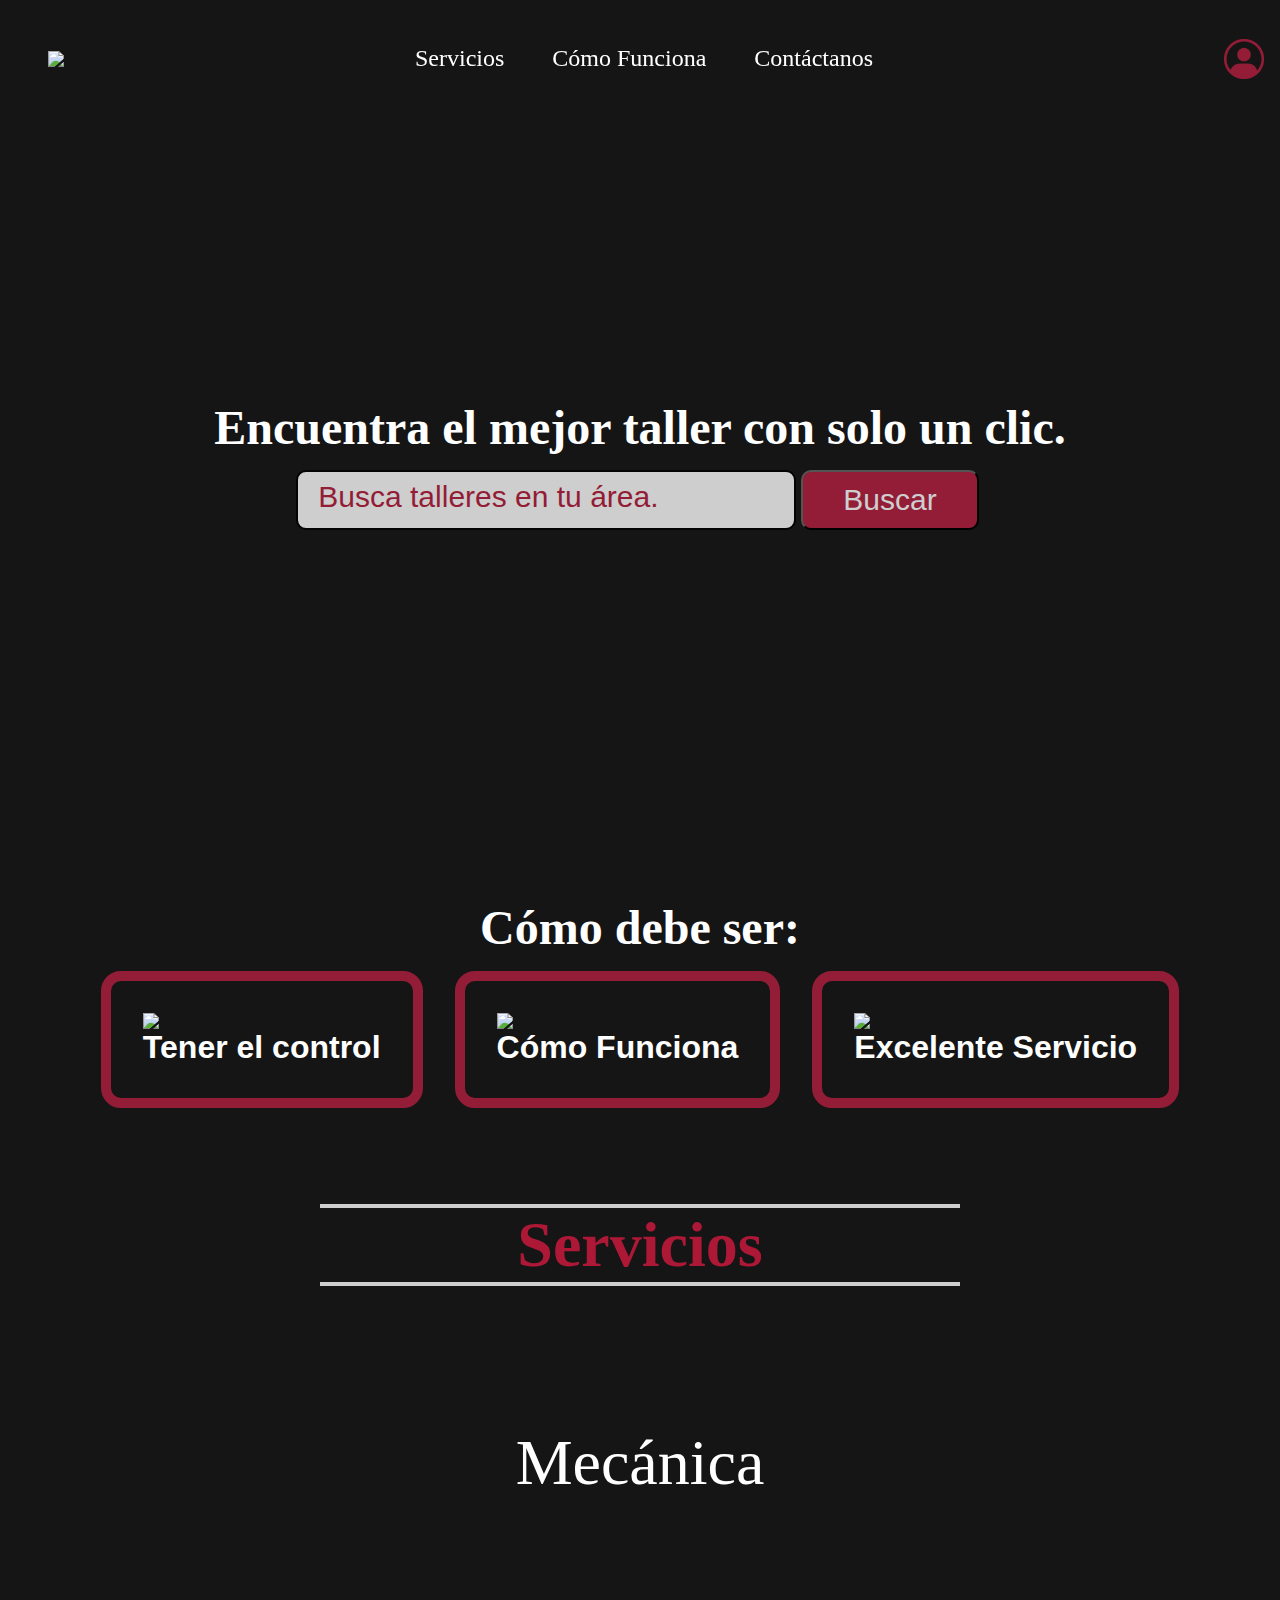
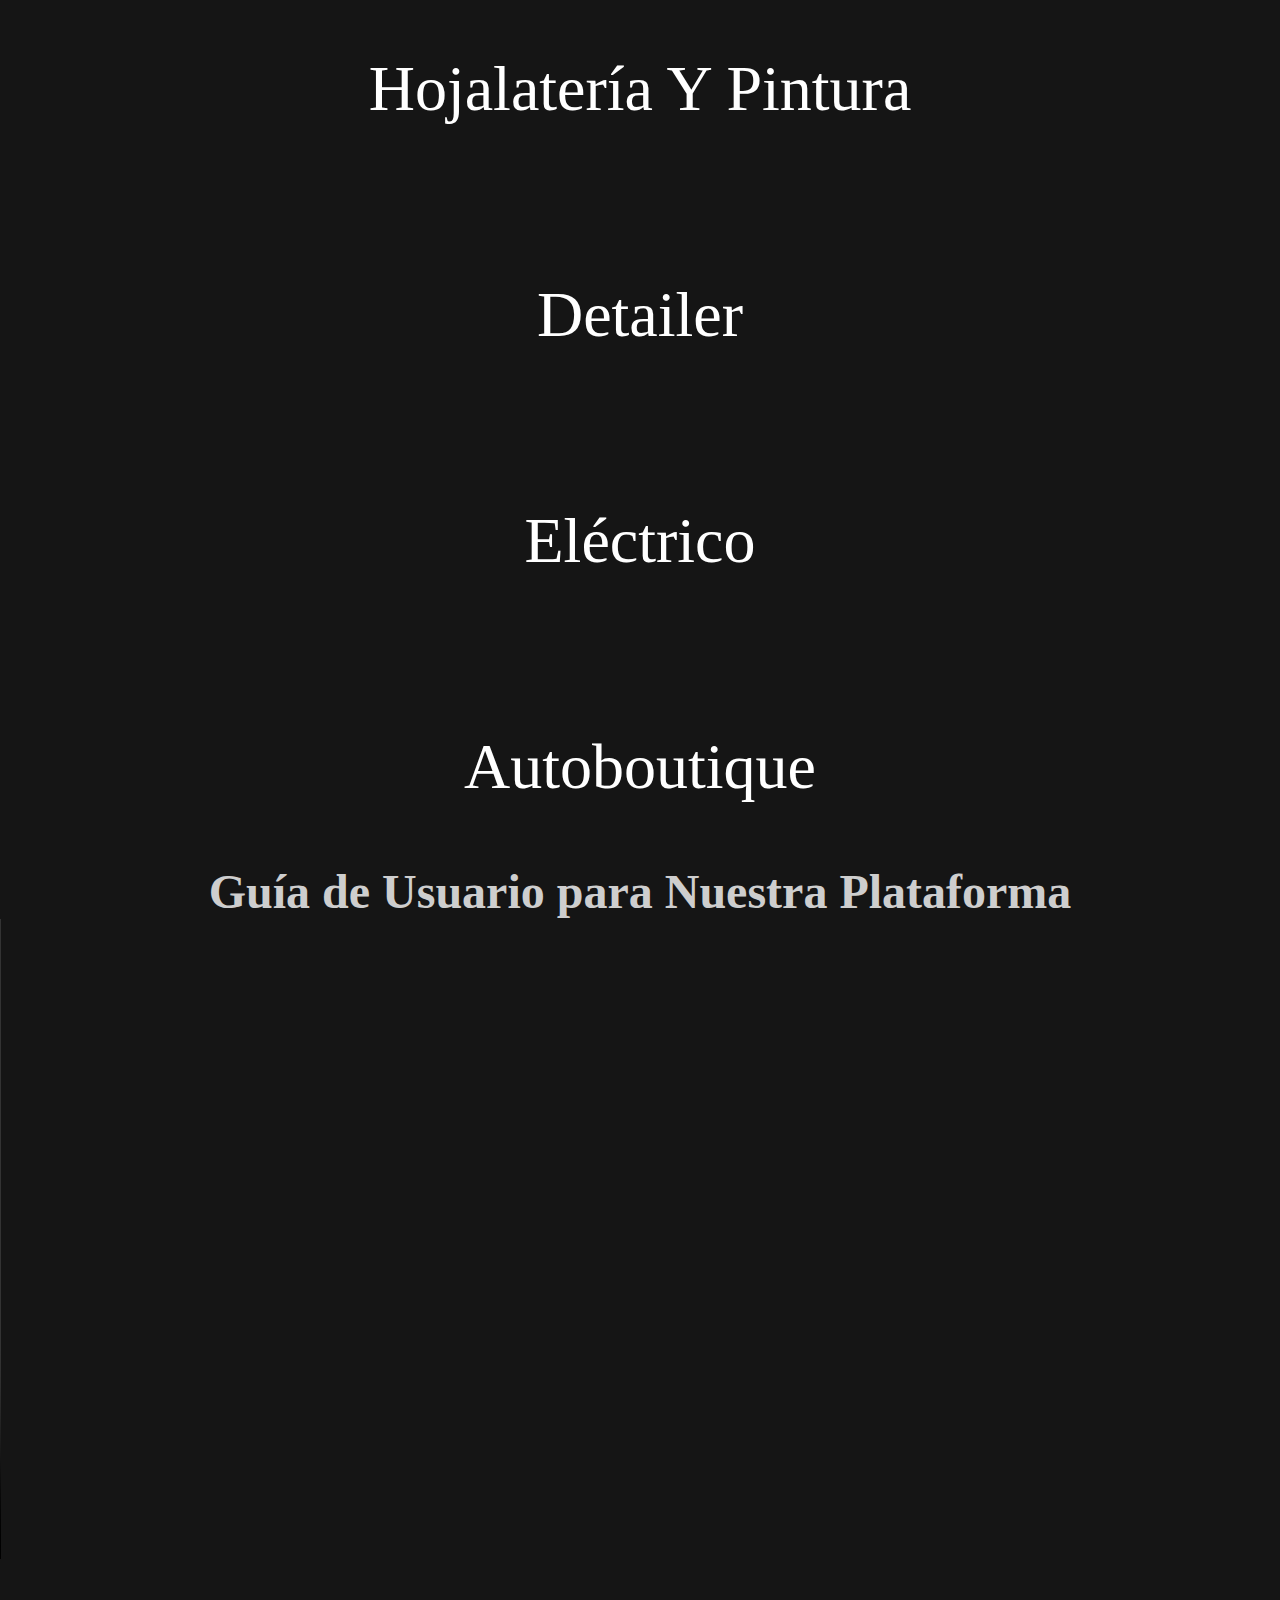
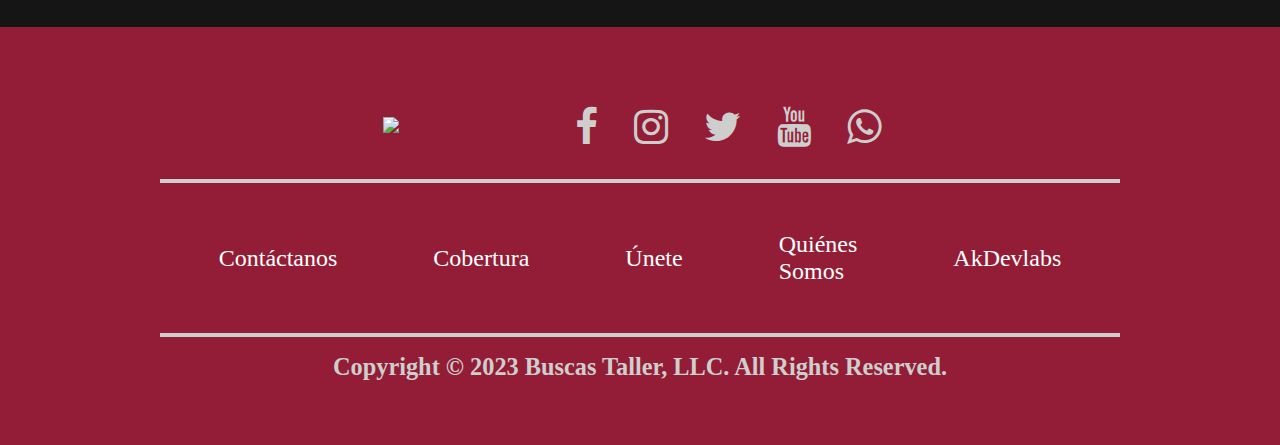
==== index.html @ 1d8f282c "Add files via upload" ====
<!DOCTYPE html>
<html lang="en">
<head>
  <meta charset="UTF-8">

  <link rel="preconnect" href="https://fonts.googleapis.com">
  <link rel="preconnect" href="https://fonts.gstatic.com" crossorigin>
  <link href="https://fonts.googleapis.com/css2?family=Assistant:wght@200;300;400;600;700;800&display=swap" rel="stylesheet">

  <script src="https://kit.fontawesome.com/4a32509195.js" crossorigin="anonymous"></script>
  
  <link rel="stylesheet" href="https://stackpath.bootstrapcdn.com/font-awesome/4.7.0/css/font-awesome.min.css">
  <link rel="stylesheet" href="https://cdnjs.cloudflare.com/ajax/libs/normalize/8.0.1/normalize.css">
  <meta charset="UTF-8">
  <script src="https://polyfill.io/v3/polyfill.min.js?features=default"></script>


  <meta name="viewport" content="width=device-width, initial-scale=1">
  <title>Buscastaller</title>
  <link rel="stylesheet" href="Buscastaller.css">
  <link rel="shortcut icon" href="Logos/Simple-Icon-Red.webp">
</head>
<body>
  <header>
    <section class="Hero-Block">

        <div class="Nav-Block" id="nav-Block">

            <div class="Nav-Block-Logo">
                <a href="#"><img  src="Logos/Full-Logo-White-Red-hollow.webp"></a>
            </div>

            <section class="nav-links" id="navLinks">
              <ul>
                <li><a href="#Ranking">Servicios</a></li>
                <li><a href="#offering">Cómo Funciona</a></li>
                <li><a href="index2.html">Contáctanos</a></li>
              </ul>      
            </section>

            <div class="Nav-Block-Login">
                <a href="index4.html" target="_blank"><img src="Images\icons\login.webp" width="80px" margin ="auto"></a>
            </div>
            
        
        </div>

        <div class="Search-Block">
            <h1>Encuentra el mejor taller con solo un clic. </h1>
            
            <div class="search-Block-content">

                <input class="in" id="searchInput" type="search" placeholder="Busca talleres en tu área. ">
                    
                <button class="searchBtn" id="searchButton">Buscar</button> 

                <div class="redBtnblock">
                    <button class="searchIconBtn" id="searchButton2"><img class="lupaImg" src="Images/icons/lupa.webp"></button>
                </div>
          
            </div>  
        </div>

    </section>
  </header>
  <main>
    <section class="offering" id="offering">    
        <H1>Cómo debe ser:</H1>

          <div class="Btn-offering" id="Btn-offering">
         
              <div class="swiper-slide" id="item_0">
                  <button id="bullseyeBlock"onclick="myFunction()">
                      
                    <div class="icons">
                      <img  src="images\icons\bullseye.webp" >
                    </div>

                      <h1>Tener el control </h1>
                    
                      </button>
                  </div>
                  
                  <div class="swiper-slide" id="item_1">
                      <button id="toolBlock"  onclick="myFunction2()">
                      <div class="icons">
                          <img src="images\icons\Tools.webp" >
                      </div>
                      
                      <h1>Cómo Funciona</h1>
                  </button>
                  </div>
                  
                  <div class="swiper-slide" id="item_2">
                     <button id="starBlock" onclick="myFunction3()">

                      <div class="icons">
                          <img src="images\icons\star.webp" >
                      </div>

                      <h1>Excelente Servicio</h1>

                  </button> 
                  </div>
              </div>

    </section>

    <div class="slideshow-container">
    
      <div class="mySlides fade" id="item_0">
          <button  class="block-offering" id="bullseyeBlock"onclick="myFunction()">
          <div class="icons" >
              <img class="b-Icon" src="images\icons\bullseye.webp" >
          </div>
          <h1 class="off-text">Tener el control </h1>
        
          </button>
      </div>
      
      <div class="mySlides fade" id="item_1">
          <button class="block-offering" id="toolBlock"  onclick="myFunction2()">
          <div class="icons">
              <img class="b-Icon" src="images\icons\Tools.webp" >
          </div>
          
          <h1 class="off-text">Como Funciona</h1>
          </button>
      </div>
      



      <div class="mySlides fade" id="item_2">
          <button class="block-offering" id="starBlock" onclick="myFunction3()">
           <div class="icons">
               <img class="s-Icon" src="images\icons\star.webp" >
           </div>
           <h1 class="off-text">Exelente  Servicio </h1>
          </button> 
     
      

     
      </div>
      
      <br>

    
      
      
      <div style="text-align:center">
          <span class="dot" onclick="currentSlide(1)"></span> 
          <span class="dot" onclick="currentSlide(2)"></span> 
          <span class="dot" onclick="currentSlide(3)"></span> 
        </div>

      
    </div>

    <section class="block" id="blockthree">

      <div class="about-block" id="about-block">

          <div class="about-block-header">
              <div class="line-2"></div>

                <h1>Tener El Control</h1> 
      
              <div class="line-2"></div>
          </div>

          <div class="blockTwo" id="block">

              <div class="Text-Block">
                 
                  <h2>Clasificación de Maestros Mecánicos</h2>
                  
                  <p>Nuestra función de Clasificación de Maestros Mecánicos te brinda un control completo sobre tus elecciones cuando se trata de encontrar a los mecánicos más hábiles en tu área. Con simplicidad y claridad como prioridad, esta característica te permite identificar y conectarte fácilmente.</p>

              </div>
              <img class="levelImg" id="levelImg" src="Images/Img/Landing Page/Fix.webp" width="600px">
               
          </div>

          
          <div class="blockTwo" id="blockT" >
              
              <img class="levelImg" id="levelImgtwo" src="Images/Img/Landing Page/Hack.webp" width="600px"></img>

              <div class="Text-Block">

                  <h2>Plataforma</h2>

                  <p>A través de una interfaz fácil de usar, puedes navegar y filtrar una lista de mecánicos de alta calificación, todos con el más alto rango de experiencia en su campo. El sistema de clasificación está diseñado para ser transparente y sencillo, garantizando que tengas una comprensión clara de las calificaciones y la experiencia de cada mecánico.</p>

              </div>

             
              
          </div>

          <div class="blockTwo">

            <div class="Text-Block">
                  <h2>Disponible en tu área</h2>
                  <p>Esta función centrada en el usuario te pone al mando, facilitando el acceso al mejor servicio disponible en tu área, lo que te brinda tranquilidad y confianza en tus decisiones de reparación y mantenimiento automotriz. Con clasificación de Maestros Mecánicos, el control está en tus manos, y la excelencia está a solo un clic de distancia.</p>

              </div>

              <img src="Images/Img/Landing Page/Travel.webp" width="600px" ></img>

          </div>

      </div>

      <div class="about-block" id="about-block-two">

      <div class="about-block-header">
          <div class="line-2"></div>

           <h1>Como Funciona</h1>
      
          <div class="line-2"></div>
      </div>

      <div class="blockTwo" id="blockOne">
          <div class="Text-Block">
             
              <h2>Excelencia Evaluada por Usuarios:</h2>
              <p>Descubre expertos en automóviles de confianza que han recibido las calificaciones y reseñas más altas de nuestra comunidad de usuarios. Di adiós a la incertidumbre y elige con confianza.</p>

          </div>
          <img class="levelImg" id="levelImg" src="Images/Img/Landing Page/phone.png" width="590px">
      </div>

      
      <div class="blockTwo" id="blockT">
          
          <img class="levelImg" id="levelImgtwo" src="Images/Img/Landing Page/point.jpg" width="600px">
          <div class="Text-Block">

              <h2>Todo en un Solo Lugar:</h2>
              <p>Accede a información detallada sobre estos profesionales en un solo lugar. Desde las certificaciones de los mecánicos hasta la experiencia en reparación de carrocerías, desde los servicios de detalle hasta las ofertas de boutiques y electricidad, encontrarás todo lo que necesitas para tomar decisiones informadas.</p>

          </div>

         
          
      </div>
      <div class="blockTwo" id="blockOne">

          <div class="Text-Block">
              <h2>Reservas Simplificadas:</h2>
              <p>Con solo unos clics, programa citas y servicios directamente a través de nuestra plataforma. Hemos simplificado el proceso de reserva para que puedas volver a la carretera más rápido.</p>

          </div>

          <img src="Images/Img/Landing Page/calander.webp" width="600px" >

      </div>


      <div class="blockTwo" id="blockT">
      
          <img class="levelImg" id="levelImgfour"  src="Images/Img/Landing Page/review.webp" width="600px" >
          <div class="Text-Block">

              <h2>Información a tu alcance:</h2>

              <p>Accede a información detallada sobre estos profesionales en un solo lugar. Desde las certificaciones de los mecánicos hasta la experiencia en reparación de carrocerías, desde los servicios de detalle hasta las ofertas de boutiques y la pericia en electricidad, encontrarás todo lo que necesitas para tomar decisiones informadas.</p>

          </div>

      
      </div>
      </div>
  
      <div class="about-block" id="about-block-three">

      <div class="about-block-header">
          <div class="line-2"></div>

          <div class="c-bannerIt">
              <h1 id="c-banner">El mejor servicio</h1>
          </div> 
  
          <div class="line-2"></div>
      </div>

      <div class="blockTwo" id="block">
          <div class="Text-Block">
             
              <h2>Evaluación Confiable</h2>
              <p>Hemos hecho el trabajo duro por ti. Cada profesional en nuestra red es rigurosamente evaluado, asegurando que recibas servicios de los mejores en el negocio. Las reseñas y calificaciones de nuestros usuarios garantizan la confiabilidad.</p>

          </div>
          <img class="levelImg" id="levelImg" src="images\icons\scale.webp" width="600px">
      </div>

      
      <div class="blockTwo" id="blockT">
          
          <img src="Images/Img/Landing Page/night stars.png" width="550px" >

          <div class="Text-Block">

              <h2>Reseñas de Usuarios</h2>
              <p>Buscastaller.com  presume de los profesionales mejor calificados con las reseñas más destacadas. Te traemos solo a los expertos que han ganado consistentemente la confianza y satisfacción de nuestra comunidad de usuarios.</p>

          </div>

         
          
      </div>
      <div class="blockTwo" >

          <div class="Text-Block">
              <h2>Conveniencia en un Solo Lugar</h2>
              <p>No más búsquedas interminables. Encuentra toda la información que necesitas sobre mecánicos, especialistas en reparación de carrocerías, servicios de detalle, boutiques de autos y electricistas en un solo lugar centralizado.</p>

          </div>

          <img src="Images/Img/Landing Page/meca.webp" width="600px" >
      </div>

      </div>

    </section>

    <section class="lower-Nave-bar">
        <div class="rankingBtn">
            <a href="#Ranking"><img class="icon-fixed-nave-bar1" src="Images/icons/ranking.webp">
            <h1>Clasificación</h1></a>
        </div>
        <div class="workBtn">
            <a href="#offering"><img class="icon-fixed-nave-bar" src="Images/icons/working.webp">
            <h1>Cómo funciona</h1></a>
        </div>
        <div class="workBtn">
            <a href="index5.html"><img class="icon-fixed-nave-bar" src="Images/icons/shop.webp">
            <h1>Unirse</h1></a>
        </div>
        <div class="workBtn">
            <a href="index4.html"><img class="icon-fixed-nave-bar" src="Images/icons/loginB.webp">
            <h1>Iniciar Sesión</h1></a>
        </div>
    </section>

    <section class="S-banner" id="S-banner">
                
        <div class="line-1"></div>

          <h1>Servicios</h1> 
        
        <div class="line-1"></div>

    </section>

    <section class="Ranking-Block" id="Ranking">

        <div id="Meca-block">
            <div class="Ranking-BTN">
                <div class="Rank-text">
                    <a href="index3.html">Mecánica</a>
                </div>
            </div>
        </div>

        <div id="Pintura-block">
            <div class="Ranking-BTN">
                <div class="Rank-text">
                    <a href="Index7.html">Hojalatería Y Pintura </a>
                </div>
            </div>
        </div>

        <div id="Detail-block">
            <div class="Ranking-BTN">
                <div class="Rank-text">
                    <a href="Index10.html">Detailer</a>
                </div>
            </div>
        </div>

        <div id="Electrico-block">
            <div class="Ranking-BTN">
                <div class="Rank-text">
                  <a href="Index8.html">Eléctrico </a>
                </div>
            </div>
        </div>

        <div id="Autoboutique-block">
            <div class="Ranking-BTN">
                <div class="Rank-text">
                    <a href="Index9.html">Autoboutique </a>
                </div>
        </div>
        </div>
    </section>

    <section class="videoAniamation">
   
          <h1>Guía de Usuario para Nuestra Plataforma </h1>
     
        <div>
          <video width="1720" height="640" controls>
            <source src="movie.mp4" type="video/mp4">
            <source src="movie.ogg" type="video/ogg">
          Your browser does not support the video tag.
          </video>
        </div>  
    </section>
    


  </main>
  <footer>
    <div class="footerTop">
        <div class="footer-logo">
             <a> <img href="https://buscastaller.netlify.app" class="blackLogo" src="Logos\Full-Logo Black White.webp"></a>
             <a> <img href="https://buscastaller.netlify.app" class="blackicon" src="images/logos/Icon-black.webp"></a>
        </div>

        <div class="mediaIcons">
           
                <a href="https://www.facebook.com/profile.php?id=100086056975804" target="_blank" ><i  class="fa fa-facebook" id="icons"></i></a>

                <a href="#" target="_blank" ><i class="fa fa-instagram" id="icons"></i></a>
                
                <a href="https://twitter.com/buscastaller" target="_blank"><i class="fa fa-twitter" id="icons"></i></a>

                
                
                <a href="https://www.youtube.com/@buscastaller8872" target="_blank" > <i class="fa fa-youtube" id="icons"></i></a>
               
                <a href="#" target="_blank" ><i  class="fa fa-whatsapp" id="icons"></i></a>
                
        </div>
        
    </div>
    <div class="line-1" id="line-3"></div>
  
     <section class="footer-nav-links" id="footer-nav-links">
         
            <ul>
                <li><a href="index2.html">Contáctanos</a></li>
                <li><a href="#hero">Cobertura </a></li>
                <li><a href="index13.html">Únete</a></li>
                <li><a href="index11.html">Quiénes Somos</a></li>
                <li><a href="">AkDevlabs</a></li>
            </ul>  
            
            
     </section>
   
    <div class="line-1" id="line-3"></div>
   
    <div class="footer-bottom">
        <div><h3>Copyright © 2023 Buscas Taller, LLC. All Rights Reserved.</h3></div>
    </div>

    

    
  </footer>
</body>
<script>
    function myFunction() {
      var x = document.getElementById("about-block");
      if (x.style.display === "none") {
       x.style.display = "block";
      } else {
      x.style.display = "none";
      }
      }
    function myFunction2() {
      var x = document.getElementById("about-block-two");
      if (x.style.display === "none") {
       x.style.display = "block";
      } else {
      x.style.display = "none";
      }
      } 
    function myFunction3() {
      var x = document.getElementById("about-block-three");
      if (x.style.display === "none") {
       x.style.display = "block";
      } else {
      x.style.display = "none";
      }
      }  


      
    </script>
  <script  src="Buscastaller.js" type="module"></script>
</html>
---- Buscastaller.css ----
*{
  margin:0;
  padding:0;
}
body{
  background-color: #151515;
}
/*----------- Hero-Block  --------------*/
.Hero-Block{
  background-image:url("Images/Img/Landing Page/carBackground.webp");
  background-position: center;
  background-repeat: no-repeat;
  background-size: cover;
  height: 100vh;
}
/*----------- nav-Block  --------------*/
.Nav-Block{
  position: fixed;
  width: 95%;
  height: 5vh;
  padding: 3rem;
  margin-top:-.6rem ;
  display: flex;
  align-items: center;

  justify-content: space-between;
}
.Nav-Block-Logo a img{
 width: 20rem;
}
.Nav-Block-Login a img{
  width: 2.5rem;
}
.nav-links ul{
  display: flex;
  flex-direction: row;
  gap: 3rem;

}
.nav-links ul li{
  list-style: none;
}
.nav-links ul li a{
  display: flex;
  font-size: 1.5rem;
  justify-content: space-evenly;
  color: rgb(255, 255, 255);
  text-decoration:none ;
}
.nav-links ul li::after{
  content:'';
  width:0%;
  height:5px;
  background:#931d36;
  display: block;
  margin: auto;
  transition: 0.5s;
}
.nav-links ul li:hover::after{
  width:100%;
}
.scrolled {
  background-color: #333;
  color: #fff;
}
/*----------- Search-Block  --------------*/
.Search-Block{
  display: flex;
  flex-direction: column;
  align-items: center;
  justify-content: center;
  padding:auto ;
}
.Search-Block h1{
  font-size: 3rem;
  color: #ffffff;
  text-align: center;
  margin-top: 25rem;
  text-shadow: 2px 2px #151515;
}
.search-Block-content{
  display: flex;
  align-items: center;
}
input {
  width: 500px;
  height:60px ;
  margin: 0px;
  border-radius: 10px;
  font-size:20px;
}
.redBtnblock{
  display: none;
}
.searchBtn{
  height: 60px;
  font-size:30px;
  padding:10px 40px ;
  border-radius: 10px;
  background:#931D36;
  color: #cecece;
  cursor: pointer;
  margin: 15px 5px;
}
.in{
  background: #cecece;
  border: #040203 2px solid;
}
.in::placeholder {
  color: #931d36;
  font-size: 1.2em;
  padding: 20px;
  font-size: 30px;
}
.in:focus  {
  color:  #000000;
  font-size: 30px;
  padding: 10px;
}
.lower-Nave-bar{
  display: none;
}
.searchBtn{
  font-size:30px;
  padding:10px 40px ;
  border-radius: 10px;
  background:#931D36;
  color: #cecece;
  cursor: pointer;

}
/* ---------- Offering ------------*/
.offering h1{
  color:#fff;
  font-size: 3rem;
  font-weight: 600;
  text-align: center;
}
/* ------- Btn-Offering --------*/
.Btn-offering{
  display: flex;
  justify-content: center;
  align-items: center;
}
.swiper-slide button{
  margin: 1rem;
  padding: 2rem;
  cursor: pointer;
  border-radius: 20px;
  background-color:transparent;
  border: #931d36 10px solid;
}
.swiper-slide img{
  max-width: 100%; 
  max-height: 120px; 
  display: block; 
  margin: auto; 
}
.swiper-slide h1{
  font-size: 2rem; 
}
.slideshow-container{
  display: none;
}
/* ------- Btn-Offering-hidden --------*/
.block{
  display: flex;
  color: #cecece;
  align-items: center;
  justify-content: center;
  flex-direction: column;
}
.about-block-header{
  margin: 5rem 20rem;
}
.about-block-header h1{
  color: #fff;
  font-size: 2rem;
  text-align: center;
  color: #931D36;
}
.line-2{
  width: 100%;
  height: 4px;
  background-color: #cecece;
}
/* ------- Btn-Offering-hidden-TEC-One --------*/
.about-block{
  display: none;
}
.blockTwo{
  display:flex;
  align-items: center;
  justify-content: center;
}
.blockTwo img{
 margin: 2rem;
}
.Text-Block{
  width: 40%;
}
.Text-Block h2{
  margin: 2rem;
  font-size: 2rem;
  text-align: center;
}
.Text-Block p{
  font-size: 1.7rem;
  text-align: justify;
}
/* ------- Ranking --------*/
.Ranking-Block{
  gap: 2rem;
  display: flex;
  flex-direction: column;
}
.S-banner{
  margin: 5rem 20rem;
}
.S-banner h1{
  font-size:4rem;
  display: flex;
  justify-content: center;
  align-items: center;
  color:#AC1836 ;
}
.line-1{
  width: 100%;
  height: 4px;
  background-color: #cecece;
}
a:link {
  color: white;
  text-decoration: none;
}
a:visited {
  color: white;
}
a:hover {
  color: #931d36;
}
a:active {
  color: white;
} 
.Rank-text{
  margin:10px ;
  padding: 50px 0px;
  font-size:4rem;
  cursor: pointer;
}
/* ------- Mecanico --------*/
#Meca-block {
  text-align: center;
  background-image:url("Images/Img/Landing Page/mecanica.webp");
  background-size: cover;
  background-attachment: fixed;  
}
/* ------- Pintura --------*/
#Pintura-block {
  text-align: center;
  background-image:url("Images/Img/Landing Page/paint.webp");
  background-position: center;
  background-size: cover;
  background-attachment: fixed;  
}
/* ------- Detailer --------*/
#Detail-block {
  text-align: center;
  background-image:url("Images/Img/Landing Page/carwash4.webp");
  background-position: center;
  background-size: cover;
  background-attachment: fixed;  
}
/* ------- Electrico --------*/
#Electrico-block {
  text-align: center;
  background-image:url("Images/Img/Landing Page/ely.webp");
  background-position: center;
  background-size: cover;
  background-attachment: fixed;  
}
/* ------- Autoboutique --------*/
#Autoboutique-block {
  text-align: center;
  background-image:url("Images/Img/Landing Page/rim.webp");
  background-position: center;
  background-size: cover;
  background-attachment: fixed;  
}
/* ------- Detailer --------*/
#Detailer-block {
  text-align: center;
  background-image:url("images/pics/carwash4.webp");
  background-position: center;
  background-size: cover;
  background-attachment: fixed;  
}
/* ------- videoAniamation --------*/
.videoAniamation{
  display: flex;
  align-items: center;
  justify-content: center;
  flex-direction: column;
}
.videoAniamation h1{
  color: #cecece;
  font-size: 3rem;
  text-align: center;

}
/* ------- Footer --------*/
footer{
  display: flex;
  align-items: center;
  flex-direction: column;
  padding: 3rem 10rem;
  margin-top: 4rem;
  justify-content: center;
  background-color: #931D36;
}
.blackicon{
  display: none;
}
.footerTop{
  gap: 10rem;
  display: flex;
  align-items: center;
  justify-content: space-between;
  margin: 2rem;
}
.mediaIcons i{
  margin: 0 1rem;
  color: #cecece;
  font-size: 2.5rem;
}
.footer-nav-links ul{
  display: flex;
  align-items: center;
  justify-content: center;
  font-size: 1.5rem;
  margin: 3rem;
  list-style: none;
}
.footer-nav-links ul li{
  margin: 0 3rem;
  display: flex;
}
.footer-nav-links a:link {
  color: white;
  text-decoration: none;
}
.footer-nav-links a:hover {
  color: #151515;
}
.footer-bottom{
  display: flex;
  justify-content:center;
  padding:1rem 0 ;
  color: #cecece;
  font-size: 1.3rem;
}
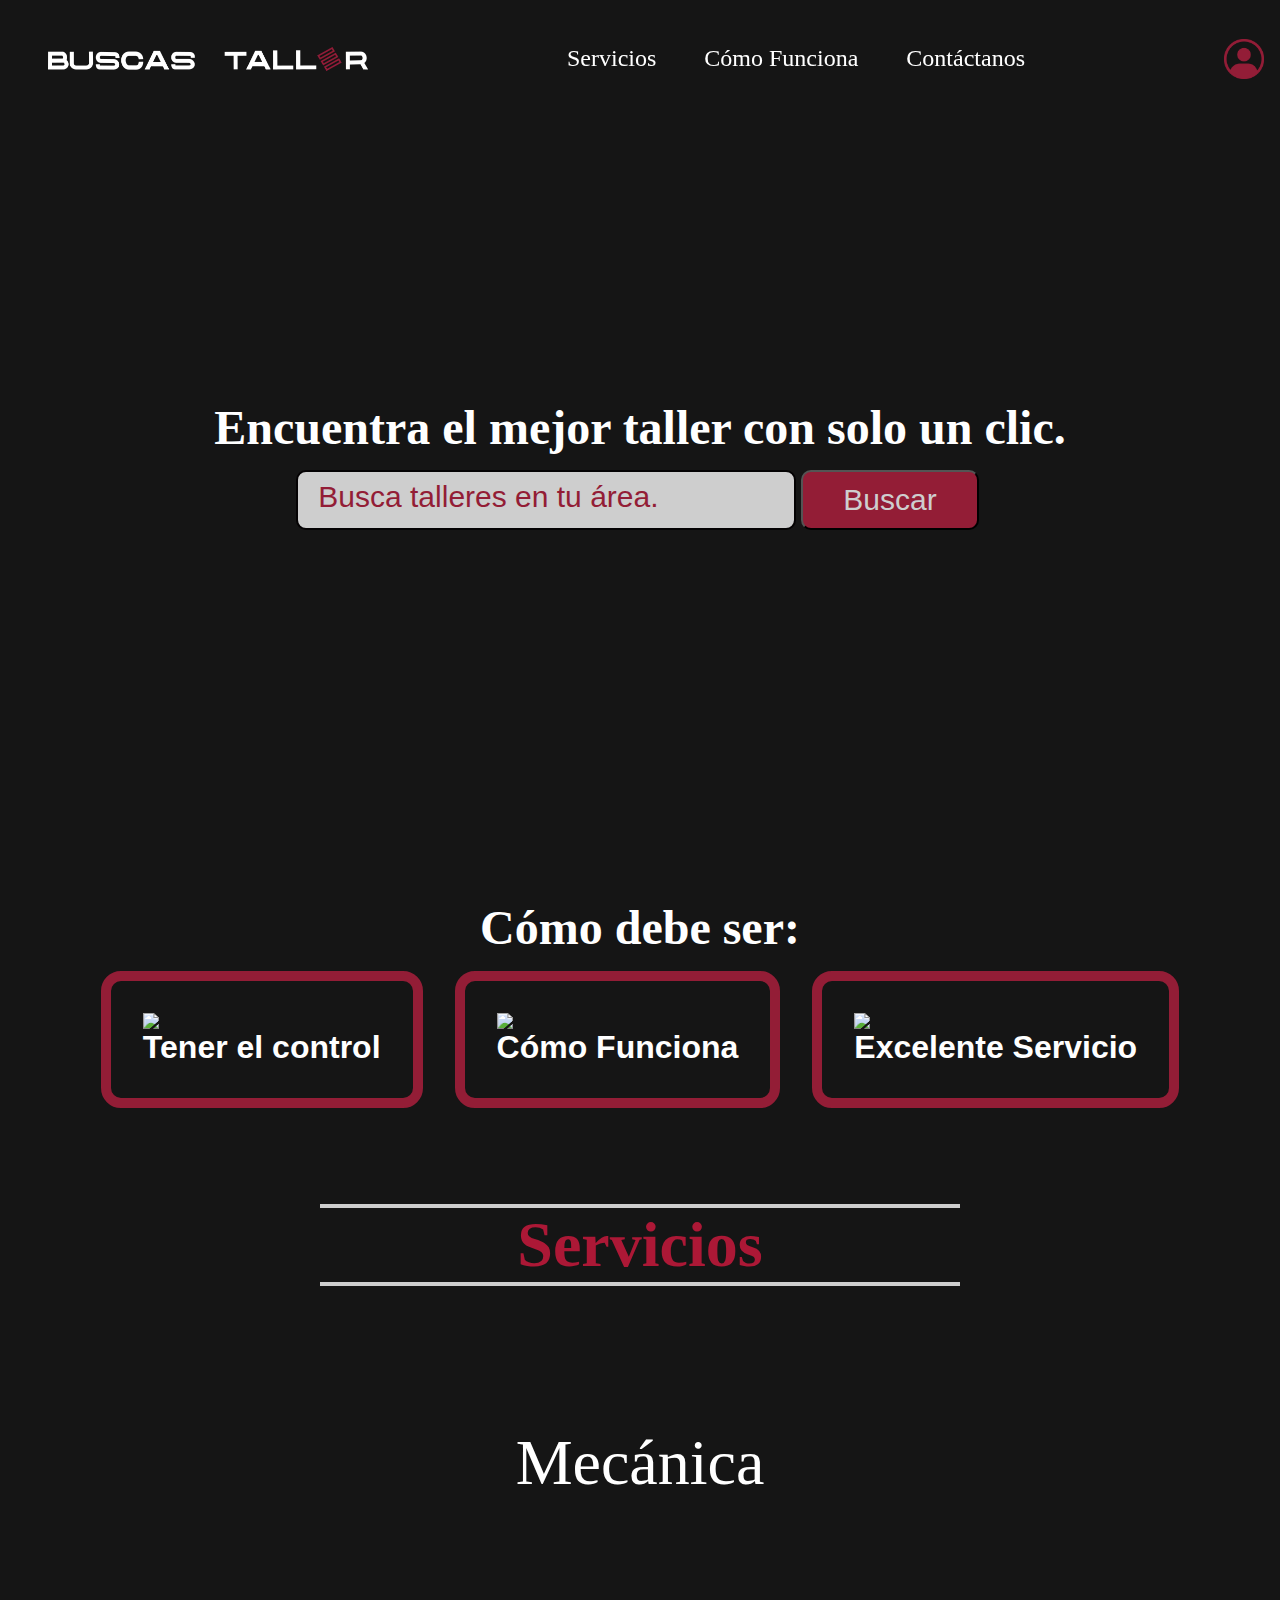
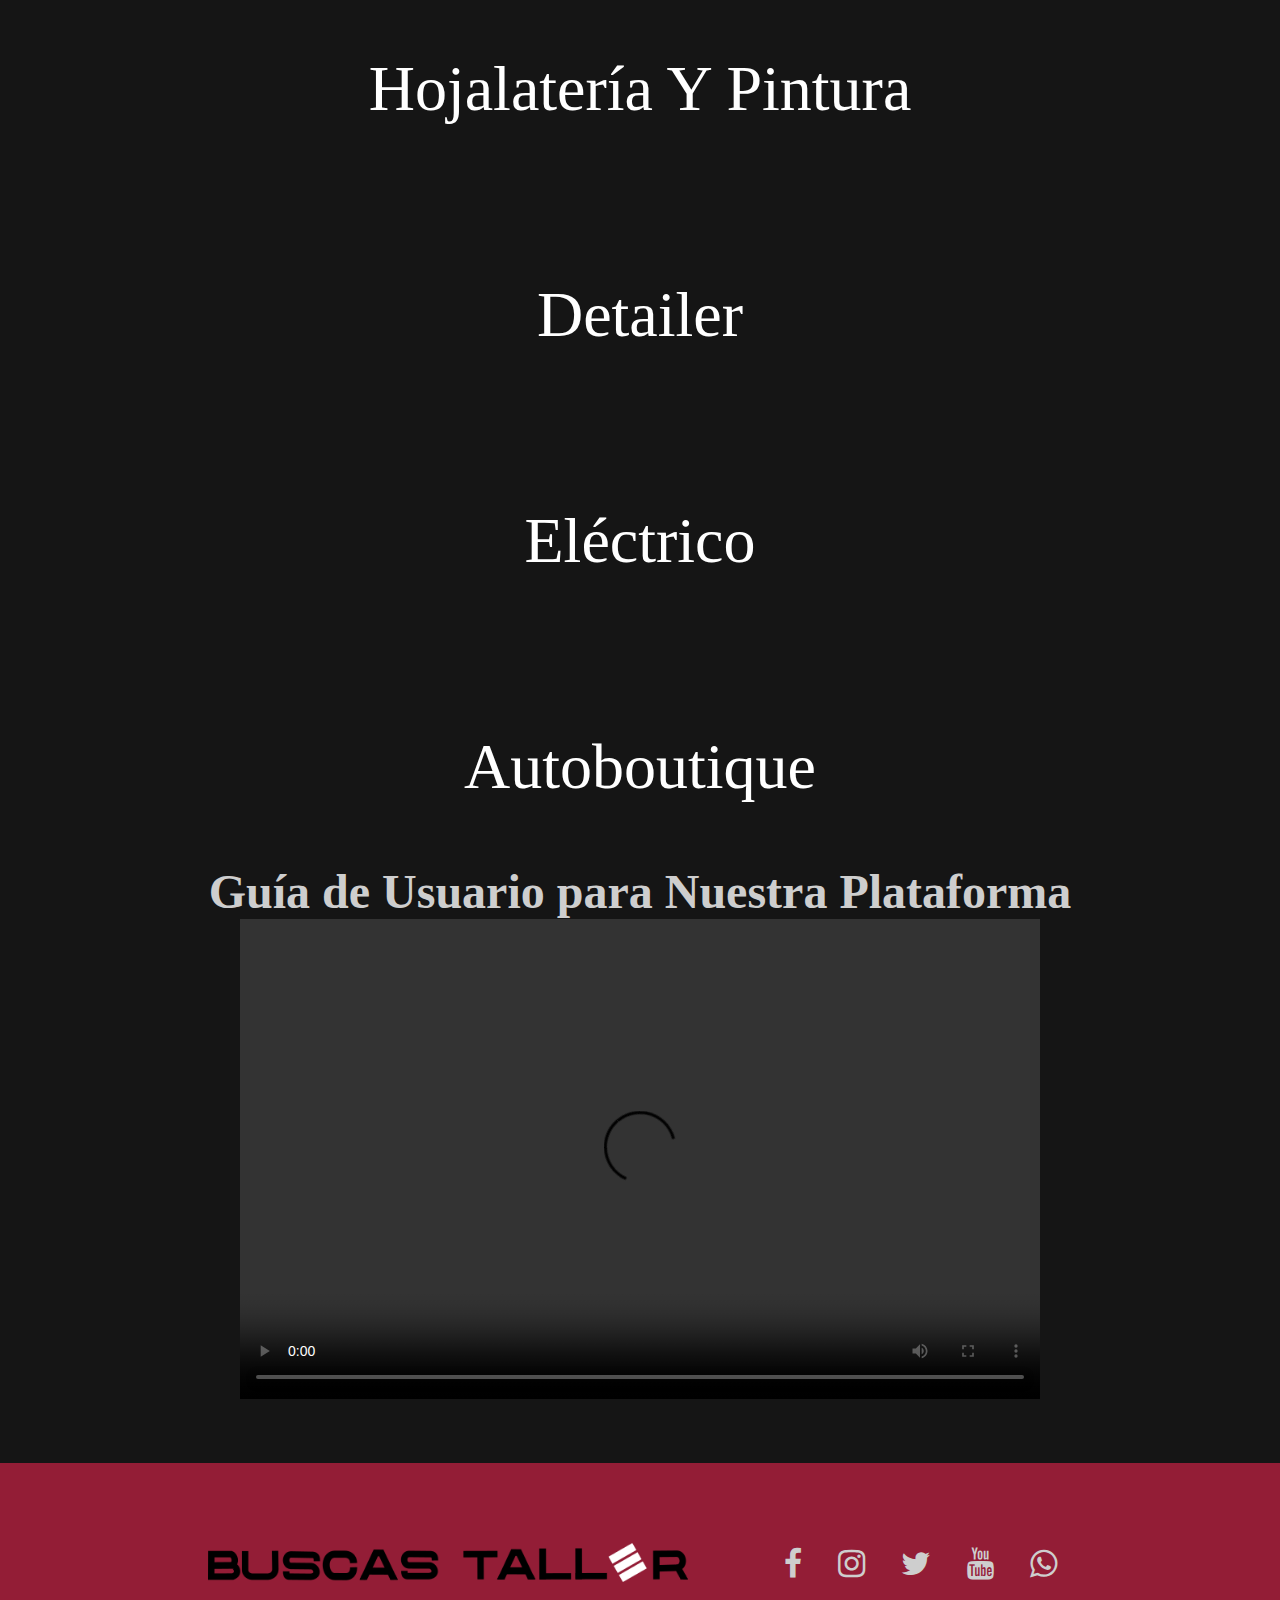
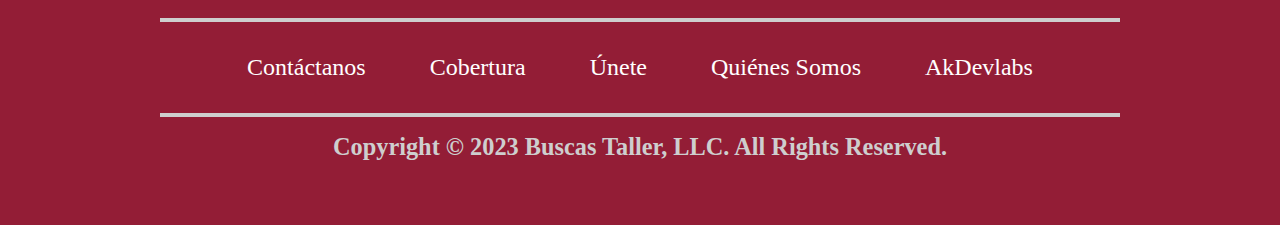
==== commit 766e17b8: "Add files via upload" ====
--- a/index.html
+++ b/index.html
@@ -23,27 +23,64 @@
 <body>
   <header>
     <section class="Hero-Block">
-
-        <div class="Nav-Block" id="nav-Block">
-
-            <div class="Nav-Block-Logo">
-                <a href="#"><img  src="Logos/Full-Logo-White-Red-hollow.webp"></a>
+        <nav>
+            <div class="Nav-Block" id="nav-Block">
+
+                <div class="Nav-Block-Logo">
+                    <a href="#"><img   src="Logos/Full-Logo-White-Red-hollow.webp"></a>
+                </div>
+
+                <section class="nav-links" id="navLinks">
+                <ul>
+                    <li><a href="#Ranking">Servicios</a></li>
+                    <li><a href="#offering">Cómo Funciona</a></li>
+                    <li><a href="index2.html">Contáctanos</a></li>
+                </ul>      
+                </section>
+
+                <div class="Nav-Block-Login">
+                    <a href="index4.html" target="_blank"><img src="Images\icons\login.webp" width="80px" margin ="auto"></a>
+                </div>
+                
+            
             </div>
 
-            <section class="nav-links" id="navLinks">
-              <ul>
-                <li><a href="#Ranking">Servicios</a></li>
-                <li><a href="#offering">Cómo Funciona</a></li>
-                <li><a href="index2.html">Contáctanos</a></li>
-              </ul>      
-            </section>
-
-            <div class="Nav-Block-Login">
-                <a href="index4.html" target="_blank"><img src="Images\icons\login.webp" width="80px" margin ="auto"></a>
+            <div class="mobile-nav-block">
+
+                <div class="visable-mobile-nav-block">
+                    <span>.</span>
+                    
+                    <div class="Nav-Block-Logo">
+                        <a href="#"><img   src="Logos/Full-Logo-White-Red-hollow.webp"></a>
+                    </div>
+    
+                    <div class="Mobiel-Nav-Header-Btn">
+                        <span id="openNav" onclick="openNav()">&#9776;</span>
+                    </div>
+
+                </div>
+
+                
+        
+                <div id="mySidenav" class="sidenav">
+                    <a href="javascript:void(0)" class="closebtn" onclick="closeNav()">&times;</a>
+                    <a href="#Ranking">Servicios</a>
+                    <a href="#offering">Cómo Funciona</a>
+                    <a href="index2.html">Contáctanos</a>
+                   
+
+                   
+        
+                    <div class="Nav-Block-Login">
+                        <a href="index4.html" target="_blank"><img src="Images\icons\login.webp" width="80px" margin ="auto"></a>
+                    </div>
+        
+                </div>
             </div>
+
             
-        
-        </div>
+        </nav>
+        
 
         <div class="Search-Block">
             <h1>Encuentra el mejor taller con solo un clic. </h1>
@@ -179,14 +216,14 @@
                   <p>Nuestra función de Clasificación de Maestros Mecánicos te brinda un control completo sobre tus elecciones cuando se trata de encontrar a los mecánicos más hábiles en tu área. Con simplicidad y claridad como prioridad, esta característica te permite identificar y conectarte fácilmente.</p>
 
               </div>
-              <img class="levelImg" id="levelImg" src="Images/Img/Landing Page/Fix.webp" width="600px">
+              <img class="levelImg" src="Images/Img/Landing Page/Fix.webp" width="600px">
                
           </div>
 
           
           <div class="blockTwo" id="blockT" >
               
-              <img class="levelImg" id="levelImgtwo" src="Images/Img/Landing Page/Hack.webp" width="600px"></img>
+              <img class="levelImg" src="Images/Img/Landing Page/Hack.webp" width="600px"></img>
 
               <div class="Text-Block">
 
@@ -208,7 +245,7 @@
 
               </div>
 
-              <img src="Images/Img/Landing Page/Travel.webp" width="600px" ></img>
+              <img class="levelImg" src="Images/Img/Landing Page/Travel.webp" width="600px" ></img>
 
           </div>
 
@@ -404,13 +441,13 @@
    
           <h1>Guía de Usuario para Nuestra Plataforma </h1>
      
-        <div>
-          <video width="1720" height="640" controls>
+   
+          <video class="video" width="1720" height="640" controls>
             <source src="movie.mp4" type="video/mp4">
             <source src="movie.ogg" type="video/ogg">
           Your browser does not support the video tag.
           </video>
-        </div>  
+  
     </section>
     
 
@@ -492,9 +529,17 @@
       }
       }  
 
-
-      
-    </script>
+  
+  function openNav() {
+    document.getElementById("mySidenav").style.width = "250px";
+  }
+  openNav()
+  function closeNav() {
+    document.getElementById("mySidenav").style.width = "0";
+  }
+
+      
+</script>
   <script  src="Buscastaller.js" type="module"></script>
 </html>
 
--- a/Buscastaller.css
+++ b/Buscastaller.css
@@ -63,6 +63,9 @@
   background-color: #333;
   color: #fff;
 }
+.mobile-nav-block{
+  display: none;
+}
 /*----------- Search-Block  --------------*/
 .Search-Block{
   display: flex;
@@ -360,4 +363,1935 @@
   font-size: 1.3rem;
 }
 
-
+@media(max-width:1860px){
+  /*----------- Hero-Block  --------------*/
+.Hero-Block{
+  background-image:url("Images/Img/Landing Page/carBackground.webp");
+  background-position: center;
+  background-repeat: no-repeat;
+  background-size: cover;
+  height: 100vh;
+}
+/*----------- nav-Block  --------------*/
+.Nav-Block{
+  position: fixed;
+  width: 95%;
+  height: 5vh;
+  padding: 3rem;
+  margin-top:-.6rem ;
+  display: flex;
+  align-items: center;
+
+  justify-content: space-between;
+}
+.Nav-Block-Logo a img{
+ width: 20rem;
+}
+.Nav-Block-Login a img{
+  width: 2.5rem;
+}
+.nav-links ul{
+  display: flex;
+  flex-direction: row;
+  gap: 3rem;
+
+}
+.nav-links ul li{
+  list-style: none;
+}
+.nav-links ul li a{
+  display: flex;
+  font-size: 1.5rem;
+  justify-content: space-evenly;
+  color: rgb(255, 255, 255);
+  text-decoration:none ;
+}
+.nav-links ul li::after{
+  content:'';
+  width:0%;
+  height:5px;
+  background:#931d36;
+  display: block;
+  margin: auto;
+  transition: 0.5s;
+}
+.nav-links ul li:hover::after{
+  width:100%;
+}
+.scrolled {
+  background-color: #333;
+  color: #fff;
+}
+/*----------- Search-Block  --------------*/
+.Search-Block{
+  display: flex;
+  flex-direction: column;
+  align-items: center;
+  justify-content: center;
+  padding:auto ;
+}
+.Search-Block h1{
+  font-size: 3rem;
+  color: #ffffff;
+  text-align: center;
+  margin-top: 25rem;
+  text-shadow: 2px 2px #151515;
+}
+.search-Block-content{
+  display: flex;
+  align-items: center;
+}
+input {
+  width: 500px;
+  height:60px ;
+  margin: 0px;
+  border-radius: 10px;
+  font-size:20px;
+}
+.redBtnblock{
+  display: none;
+}
+.searchBtn{
+  height: 60px;
+  font-size:30px;
+  padding:10px 40px ;
+  border-radius: 10px;
+  background:#931D36;
+  color: #cecece;
+  cursor: pointer;
+  margin: 15px 5px;
+}
+.in{
+  background: #cecece;
+  border: #040203 2px solid;
+}
+.in::placeholder {
+  color: #931d36;
+  font-size: 1.2em;
+  padding: 20px;
+  font-size: 30px;
+}
+.in:focus  {
+  color:  #000000;
+  font-size: 30px;
+  padding: 10px;
+}
+.lower-Nave-bar{
+  display: none;
+}
+.searchBtn{
+  font-size:30px;
+  padding:10px 40px ;
+  border-radius: 10px;
+  background:#931D36;
+  color: #cecece;
+  cursor: pointer;
+
+}
+/* ---------- Offering ------------*/
+.offering h1{
+  color:#fff;
+  font-size: 3rem;
+  font-weight: 600;
+  text-align: center;
+}
+/* ------- Btn-Offering --------*/
+.Btn-offering{
+  display: flex;
+  justify-content: center;
+  align-items: center;
+}
+.swiper-slide button{
+  margin: 1rem;
+  padding: 2rem;
+  cursor: pointer;
+  border-radius: 20px;
+  background-color:transparent;
+  border: #931d36 10px solid;
+}
+.swiper-slide img{
+  max-width: 100%; 
+  max-height: 120px; 
+  display: block; 
+  margin: auto; 
+}
+.swiper-slide h1{
+  font-size: 2rem; 
+}
+.slideshow-container{
+  display: none;
+}
+/* ------- Btn-Offering-hidden --------*/
+.block{
+  display: flex;
+  color: #cecece;
+  align-items: center;
+  justify-content: center;
+  flex-direction: column;
+}
+.about-block-header{
+  margin: 5rem 20rem;
+}
+.about-block-header h1{
+  color: #fff;
+  font-size: 2rem;
+  text-align: center;
+  color: #931D36;
+}
+.line-2{
+  width: 100%;
+  height: 4px;
+  background-color: #cecece;
+}
+/* ------- Btn-Offering-hidden-TEC-One --------*/
+.about-block{
+  display: none;
+}
+.blockTwo{
+  display:flex;
+  align-items: center;
+  justify-content: center;
+}
+.blockTwo img{
+ margin: 2rem;
+}
+.Text-Block{
+  width: 40%;
+}
+.Text-Block h2{
+  margin: 2rem;
+  font-size: 2rem;
+  text-align: center;
+}
+.Text-Block p{
+  font-size: 1.7rem;
+  text-align: justify;
+}
+/* ------- Ranking --------*/
+.Ranking-Block{
+  gap: 2rem;
+  display: flex;
+  flex-direction: column;
+}
+.S-banner{
+  margin: 5rem 20rem;
+}
+.S-banner h1{
+  font-size:4rem;
+  display: flex;
+  justify-content: center;
+  align-items: center;
+  color:#AC1836 ;
+}
+.line-1{
+  width: 100%;
+  height: 4px;
+  background-color: #cecece;
+}
+a:link {
+  color: white;
+  text-decoration: none;
+}
+a:visited {
+  color: white;
+}
+a:hover {
+  color: #931d36;
+}
+a:active {
+  color: white;
+} 
+.Rank-text{
+  margin:10px ;
+  padding: 50px 0px;
+  font-size:4rem;
+  cursor: pointer;
+}
+/* ------- Mecanico --------*/
+#Meca-block {
+  text-align: center;
+  background-image:url("Images/Img/Landing Page/mecanica.webp");
+  background-size: cover;
+  background-attachment: fixed;  
+}
+/* ------- Pintura --------*/
+#Pintura-block {
+  text-align: center;
+  background-image:url("Images/Img/Landing Page/paint.webp");
+  background-position: center;
+  background-size: cover;
+  background-attachment: fixed;  
+}
+/* ------- Detailer --------*/
+#Detail-block {
+  text-align: center;
+  background-image:url("Images/Img/Landing Page/carwash4.webp");
+  background-position: center;
+  background-size: cover;
+  background-attachment: fixed;  
+}
+/* ------- Electrico --------*/
+#Electrico-block {
+  text-align: center;
+  background-image:url("Images/Img/Landing Page/ely.webp");
+  background-position: center;
+  background-size: cover;
+  background-attachment: fixed;  
+}
+/* ------- Autoboutique --------*/
+#Autoboutique-block {
+  text-align: center;
+  background-image:url("Images/Img/Landing Page/rim.webp");
+  background-position: center;
+  background-size: cover;
+  background-attachment: fixed;  
+}
+/* ------- Detailer --------*/
+#Detailer-block {
+  text-align: center;
+  background-image:url("images/pics/carwash4.webp");
+  background-position: center;
+  background-size: cover;
+  background-attachment: fixed;  
+}
+/* ------- videoAniamation --------*/
+.videoAniamation{
+  display: flex;
+  align-items: center;
+  justify-content: center;
+  flex-direction: column;
+}
+.videoAniamation h1{
+  color: #cecece;
+  font-size: 3rem;
+  text-align: center;
+
+}
+.video{
+  width: 50rem;
+  height: 30rem;
+}
+/* ------- Footer --------*/
+footer{
+  display: flex;
+  align-items: center;
+  flex-direction: column;
+  padding: 3rem 10rem;
+  margin-top: 4rem;
+  justify-content: center;
+  background-color: #931D36;
+}
+.blackicon{
+  display: none;
+}
+.footer-logo img{
+  width: 30rem;
+}
+.footerTop{
+  gap: 5rem;
+  display: flex;
+  align-items: center;
+  justify-content: space-between;
+  margin: 2rem;
+}
+.mediaIcons i{
+  margin: 0 1rem;
+  color: #cecece;
+  font-size: 2rem;
+}
+.footer-nav-links ul{
+  display: flex;
+  align-items: center;
+  justify-content: center;
+  font-size: 1.5rem;
+  margin: 2rem;
+  list-style: none;
+}
+.footer-nav-links ul li{
+  margin: 0 2rem;
+  display: flex;
+}
+.footer-nav-links a:link {
+  color: white;
+  text-decoration: none;
+}
+.footer-nav-links a:hover {
+  color: #151515;
+}
+.footer-bottom{
+  display: flex;
+  justify-content:center;
+  padding:1rem 0 ;
+  color: #cecece;
+  font-size: 1.3rem;
+}
+}
+@media(max-width:1265px){
+  /*----------- Hero-Block  --------------*/
+.Hero-Block{
+  background-image:url("Images/Img/Landing Page/carBackground.webp");
+  background-position: center;
+  background-repeat: no-repeat;
+  background-size: cover;
+  height: 100vh;
+}
+/*----------- nav-Block  --------------*/
+.Nav-Block{
+  position: fixed;
+  width: 95%;
+  height: 5vh;
+  padding: 3rem;
+  margin-top:-.6rem ;
+  display: flex;
+  align-items: center;
+
+  justify-content: space-between;
+}
+.Nav-Block-Logo a img{
+ width: 20rem;
+}
+.Nav-Block-Login a img{
+  width: 2.5rem;
+}
+.nav-links ul{
+  display: flex;
+  flex-direction: row;
+  gap: 3rem;
+
+}
+.nav-links ul li{
+  list-style: none;
+}
+.nav-links ul li a{
+  display: flex;
+  font-size: 1.5rem;
+  justify-content: space-evenly;
+  color: rgb(255, 255, 255);
+  text-decoration:none ;
+}
+.nav-links ul li::after{
+  content:'';
+  width:0%;
+  height:5px;
+  background:#931d36;
+  display: block;
+  margin: auto;
+  transition: 0.5s;
+}
+.nav-links ul li:hover::after{
+  width:100%;
+}
+.scrolled {
+  background-color: #333;
+  color: #fff;
+}
+/*----------- Search-Block  --------------*/
+.Search-Block{
+  display: flex;
+  flex-direction: column;
+  align-items: center;
+  justify-content: center;
+  padding:auto ;
+}
+.Search-Block h1{
+  font-size: 3rem;
+  color: #ffffff;
+  text-align: center;
+  margin-top: 25rem;
+  text-shadow: 2px 2px #151515;
+}
+.search-Block-content{
+  display: flex;
+  align-items: center;
+}
+input {
+  width: 500px;
+  height:60px ;
+  margin: 0px;
+  border-radius: 10px;
+  font-size:20px;
+}
+.redBtnblock{
+  display: none;
+}
+.searchBtn{
+  height: 60px;
+  font-size:30px;
+  padding:10px 40px ;
+  border-radius: 10px;
+  background:#931D36;
+  color: #cecece;
+  cursor: pointer;
+  margin: 15px 5px;
+}
+.in{
+  background: #cecece;
+  border: #040203 2px solid;
+}
+.in::placeholder {
+  color: #931d36;
+  font-size: 1.2em;
+  padding: 20px;
+  font-size: 30px;
+}
+.in:focus  {
+  color:  #000000;
+  font-size: 30px;
+  padding: 10px;
+}
+.lower-Nave-bar{
+  display: none;
+}
+.searchBtn{
+  font-size:30px;
+  padding:10px 40px ;
+  border-radius: 10px;
+  background:#931D36;
+  color: #cecece;
+  cursor: pointer;
+
+}
+/* ---------- Offering ------------*/
+.offering h1{
+  color:#fff;
+  font-size: 3rem;
+  font-weight: 600;
+  text-align: center;
+}
+/* ------- Btn-Offering --------*/
+.Btn-offering{
+  display: flex;
+  justify-content: center;
+  align-items: center;
+}
+.swiper-slide button{
+  margin: 1rem;
+  padding: 2rem;
+  cursor: pointer;
+  border-radius: 20px;
+  background-color:transparent;
+  border: #931d36 10px solid;
+}
+.swiper-slide img{
+  max-width: 100%; 
+  max-height: 120px; 
+  display: block; 
+  margin: auto; 
+}
+.swiper-slide h1{
+  font-size: 2rem; 
+}
+.slideshow-container{
+  display: none;
+}
+/* ------- Btn-Offering-hidden --------*/
+.block{
+  display: flex;
+  color: #cecece;
+  align-items: center;
+  justify-content: center;
+  flex-direction: column;
+}
+.about-block-header{
+  margin: 5rem 20rem;
+}
+.about-block-header h1{
+  color: #fff;
+  font-size: 2rem;
+  text-align: center;
+  color: #931D36;
+}
+.line-2{
+  width: 100%;
+  height: 4px;
+  background-color: #cecece;
+}
+/* ------- Btn-Offering-hidden-TEC-One --------*/
+.about-block{
+  display: none;
+}
+.blockTwo{
+  display:flex;
+  align-items: center;
+  justify-content: center;
+}
+.blockTwo img{
+ margin: 2rem;
+}
+.Text-Block{
+  width: 40%;
+}
+.Text-Block h2{
+  margin: 2rem;
+  font-size: 2rem;
+  text-align: center;
+}
+.Text-Block p{
+  font-size: 1.7rem;
+  text-align: justify;
+}
+/* ------- Ranking --------*/
+.Ranking-Block{
+  gap: 2rem;
+  display: flex;
+  flex-direction: column;
+}
+.S-banner{
+  margin: 5rem 20rem;
+}
+.S-banner h1{
+  font-size:4rem;
+  display: flex;
+  justify-content: center;
+  align-items: center;
+  color:#AC1836 ;
+}
+.line-1{
+  width: 100%;
+  height: 4px;
+  background-color: #cecece;
+}
+a:link {
+  color: white;
+  text-decoration: none;
+}
+a:visited {
+  color: white;
+}
+a:hover {
+  color: #931d36;
+}
+a:active {
+  color: white;
+} 
+.Rank-text{
+  margin:10px ;
+  padding: 50px 0px;
+  font-size:4rem;
+  cursor: pointer;
+}
+/* ------- Mecanico --------*/
+#Meca-block {
+  text-align: center;
+  background-image:url("Images/Img/Landing Page/mecanica.webp");
+  background-size: cover;
+  background-attachment: fixed;  
+}
+/* ------- Pintura --------*/
+#Pintura-block {
+  text-align: center;
+  background-image:url("Images/Img/Landing Page/paint.webp");
+  background-position: center;
+  background-size: cover;
+  background-attachment: fixed;  
+}
+/* ------- Detailer --------*/
+#Detail-block {
+  text-align: center;
+  background-image:url("Images/Img/Landing Page/carwash4.webp");
+  background-position: center;
+  background-size: cover;
+  background-attachment: fixed;  
+}
+/* ------- Electrico --------*/
+#Electrico-block {
+  text-align: center;
+  background-image:url("Images/Img/Landing Page/ely.webp");
+  background-position: center;
+  background-size: cover;
+  background-attachment: fixed;  
+}
+/* ------- Autoboutique --------*/
+#Autoboutique-block {
+  text-align: center;
+  background-image:url("Images/Img/Landing Page/rim.webp");
+  background-position: center;
+  background-size: cover;
+  background-attachment: fixed;  
+}
+/* ------- Detailer --------*/
+#Detailer-block {
+  text-align: center;
+  background-image:url("images/pics/carwash4.webp");
+  background-position: center;
+  background-size: cover;
+  background-attachment: fixed;  
+}
+/* ------- videoAniamation --------*/
+.videoAniamation{
+  display: flex;
+  align-items: center;
+  justify-content: center;
+  flex-direction: column;
+}
+.videoAniamation h1{
+  color: #cecece;
+  font-size: 3rem;
+  text-align: center;
+
+}
+.video{
+  width: 50rem;
+  height: 30rem;
+}
+/* ------- Footer --------*/
+footer{
+  display: flex;
+  align-items: center;
+  flex-direction: column;
+  padding: 3rem 10rem;
+  margin-top: 4rem;
+  justify-content: center;
+  background-color: #931D36;
+}
+.blackicon{
+  display: none;
+}
+.footer-logo img{
+  width: 30rem;
+}
+.footerTop{
+  gap: 5rem;
+  display: flex;
+  flex-direction: column;
+  align-items: center;
+  justify-content: space-between;
+  margin: 2rem;
+}
+.mediaIcons i{
+  margin: 0 1rem;
+  color: #cecece;
+  font-size: 2rem;
+}
+.footer-nav-links ul{
+  display: flex;
+  align-items: center;
+  justify-content: center;
+  font-size: 1.5rem;
+  margin: 2rem;
+  list-style: none;
+}
+.footer-nav-links ul li{
+  margin: 0 2rem;
+  display: flex;
+}
+.footer-nav-links a:link {
+  color: white;
+  text-decoration: none;
+}
+.footer-nav-links a:hover {
+  color: #151515;
+}
+.footer-bottom{
+  display: flex;
+  justify-content:center;
+  padding:1rem 0 ;
+  color: #cecece;
+  font-size: 1.3rem;
+}
+}
+@media(max-width:1100px){
+  /*----------- Hero-Block  --------------*/
+.Hero-Block{
+  background-image:url("Images/Img/Landing Page/carBackground.webp");
+  background-position: center;
+  background-repeat: no-repeat;
+  background-size: cover;
+  height: 100vh;
+}
+/*----------- nav-Block  --------------*/
+.Nav-Block{
+  position: fixed;
+  width: 95%;
+  height: 5vh;
+  padding: 3rem;
+  margin-top:-.6rem ;
+  display: flex;
+  align-items: center;
+
+  justify-content: space-between;
+}
+.Nav-Block-Logo a img{
+ width: 15rem;
+}
+.Nav-Block-Login a img{
+  width: 2.2rem;
+  margin: 0 2rem;
+}
+.nav-links ul{
+  display: flex;
+  flex-direction: row;
+  gap: 3rem;
+
+}
+.nav-links ul li{
+  list-style: none;
+}
+.nav-links ul li a{
+  display: flex;
+  font-size: 1.3rem;
+  justify-content: space-evenly;
+  color: rgb(255, 255, 255);
+  text-decoration:none ;
+}
+.nav-links ul li::after{
+  content:'';
+  width:0%;
+  height:5px;
+  background:#931d36;
+  display: block;
+  margin: auto;
+  transition: 0.5s;
+}
+.nav-links ul li:hover::after{
+  width:100%;
+}
+.scrolled {
+  background-color: #333;
+  color: #fff;
+}
+/*----------- Search-Block  --------------*/
+.Search-Block{
+  display: flex;
+  flex-direction: column;
+  align-items: center;
+  justify-content: center;
+  padding:auto ;
+}
+.Search-Block h1{
+  font-size: 2rem;
+  color: #ffffff;
+  text-align: center;
+  margin-top: 25rem;
+  text-shadow: 2px 2px #151515;
+}
+.search-Block-content{
+  display: flex;
+  align-items: center;
+}
+input {
+  width: 20rem;
+  height:3rem ;
+  margin: 0px;
+  border-radius: 10px;
+  font-size:20px;
+}
+.redBtnblock{
+  display: none;
+}
+.in{
+  background: #cecece;
+  border: #040203 2px solid;
+}
+.in::placeholder {
+  color: #931d36;
+  font-size: 1.2em;
+  padding: 10px;
+  font-size: 20px;
+}
+.in:focus  {
+  color:  #000000;
+  font-size: 20px;
+  padding: 5px;
+}
+.lower-Nave-bar{
+  display: none;
+}
+.searchBtn{
+  font-size:20px;
+  padding:2px 30px ;
+  border-radius: 10px;
+  background:#931D36;
+  color: #cecece;
+  cursor: pointer;
+
+}
+/* ---------- Offering ------------*/
+.offering h1{
+  color:#fff;
+  font-size: 2rem;
+  font-weight: 600;
+  text-align: center;
+}
+/* ------- Btn-Offering --------*/
+.Btn-offering{
+  display: flex;
+  justify-content: center;
+  align-items: center;
+}
+.swiper-slide button{
+  margin: .5rem;
+  padding: 1rem;
+  cursor: pointer;
+  border-radius: 20px;
+  background-color:transparent;
+  border: #931d36 10px solid;
+}
+.swiper-slide img{
+  max-width: 100%; 
+  max-height: 100px; 
+  display: block; 
+  margin: auto; 
+}
+.swiper-slide h1{
+  font-size: 1.5rem; 
+}
+.slideshow-container{
+  display: none;
+}
+/* ------- Btn-Offering-hidden --------*/
+.block{
+  display: flex;
+  color: #cecece;
+  align-items: center;
+  justify-content: center;
+  flex-direction: column;
+}
+.about-block-header{
+  margin: 5rem 10rem;
+}
+.about-block-header h1{
+  color: #fff;
+  font-size: 1.5rem;
+  text-align: center;
+  color: #931D36;
+}
+.line-2{
+  width: 100%;
+  height: 4px;
+  background-color: #cecece;
+}
+/* ------- Btn-Offering-hidden-TEC-One --------*/
+.about-block{
+  display: none;
+}
+.blockTwo{
+  display:flex;
+  align-items: center;
+  justify-content: center;
+}
+.blockTwo img{
+  width:350px ;
+ margin: 2rem;
+}
+.Text-Block{
+  width: 40%;
+}
+.Text-Block h2{
+  margin: 2rem;
+  font-size: 1.5rem;
+  text-align: center;
+}
+.Text-Block p{
+  font-size: 1.3rem;
+  text-align: justify;
+}
+/* ------- Ranking --------*/
+.Ranking-Block{
+  gap: 2rem;
+  display: flex;
+  flex-direction: column;
+}
+.S-banner{
+  margin: 5rem 20rem;
+}
+.S-banner h1{
+  font-size:4rem;
+  display: flex;
+  justify-content: center;
+  align-items: center;
+  color:#AC1836 ;
+}
+.line-1{
+  width: 100%;
+  height: 4px;
+  background-color: #cecece;
+}
+a:link {
+  color: white;
+  text-decoration: none;
+}
+a:visited {
+  color: white;
+}
+a:hover {
+  color: #931d36;
+}
+a:active {
+  color: white;
+} 
+.Rank-text{
+  margin:10px ;
+  padding: 50px 0px;
+  font-size:4rem;
+  cursor: pointer;
+}
+/* ------- Mecanico --------*/
+#Meca-block {
+  text-align: center;
+  background-image:url("Images/Img/Landing Page/mecanica.webp");
+  background-size: cover;
+  background-attachment: fixed;  
+}
+/* ------- Pintura --------*/
+#Pintura-block {
+  text-align: center;
+  background-image:url("Images/Img/Landing Page/paint.webp");
+  background-position: center;
+  background-size: cover;
+  background-attachment: fixed;  
+}
+/* ------- Detailer --------*/
+#Detail-block {
+  text-align: center;
+  background-image:url("Images/Img/Landing Page/carwash4.webp");
+  background-position: center;
+  background-size: cover;
+  background-attachment: fixed;  
+}
+/* ------- Electrico --------*/
+#Electrico-block {
+  text-align: center;
+  background-image:url("Images/Img/Landing Page/ely.webp");
+  background-position: center;
+  background-size: cover;
+  background-attachment: fixed;  
+}
+/* ------- Autoboutique --------*/
+#Autoboutique-block {
+  text-align: center;
+  background-image:url("Images/Img/Landing Page/rim.webp");
+  background-position: center;
+  background-size: cover;
+  background-attachment: fixed;  
+}
+/* ------- Detailer --------*/
+#Detailer-block {
+  text-align: center;
+  background-image:url("images/pics/carwash4.webp");
+  background-position: center;
+  background-size: cover;
+  background-attachment: fixed;  
+}
+/* ------- videoAniamation --------*/
+.videoAniamation{
+  display: flex;
+  align-items: center;
+  justify-content: center;
+  flex-direction: column;
+}
+.videoAniamation h1{
+  color: #cecece;
+  font-size: 2rem;
+  text-align: center;
+
+}
+.video{
+  width: 30rem;
+  height: 30rem;
+}
+/* ------- Footer --------*/
+footer{
+  display: flex;
+  align-items: center;
+  flex-direction: column;
+  padding: 3rem 10rem;
+  margin-top: 4rem;
+  justify-content: center;
+  background-color: #931D36;
+}
+.blackicon{
+  display: none;
+}
+.footer-logo img{
+  width: 30rem;
+}
+.footerTop{
+  gap: 5rem;
+  display: flex;
+  flex-direction: column;
+  align-items: center;
+  justify-content: space-between;
+  margin: 2rem;
+}
+.mediaIcons i{
+  margin: 0 1rem;
+  color: #cecece;
+  font-size: 2rem;
+}
+.footer-nav-links ul{
+  display: flex;
+  align-items: center;
+  justify-content: center;
+  font-size: 1.5rem;
+  margin: 2rem;
+  list-style: none;
+}
+.footer-nav-links ul li{
+  margin: 0 2rem;
+  display: flex;
+}
+.footer-nav-links a:link {
+  color: white;
+  text-decoration: none;
+}
+.footer-nav-links a:hover {
+  color: #151515;
+}
+.footer-bottom{
+  display: flex;
+  justify-content:center;
+  padding:1rem 0 ;
+  color: #cecece;
+  font-size: 1.3rem;
+}
+}
+@media(max-width:840px){
+/*----------- nav-Block  --------------*/
+.Nav-Block{
+  display: none;
+}
+.mobile-nav-block{
+  display: flex;
+  justify-content: center;
+}
+.visable-mobile-nav-block{
+  gap: 5rem;
+  display: flex;
+  align-items: center;
+  justify-content: space-between;
+  margin: 2rem;
+}
+.Nav-Block-Logo a img{
+  width: 20rem;
+ }
+.Mobiel-Nav-Header-Btn span{
+  font-size: 2rem;
+  color: #cecece;
+}
+
+
+
+
+
+/*----------- sidenav-Block  --------------*/
+.sidenav {
+  height: 100%;
+  width: 0;
+  position: fixed;
+  z-index: 1;
+  top: 0;
+  right: 0;
+  background-color: #111;
+  overflow-x: hidden;
+  transition: 0.5s;
+  padding-top: 60px;
+}
+.sidenav a {
+  padding: 8px 8px 8px 32px;
+  text-decoration: none;
+  font-size: 25px;
+  color: #ffffff;
+  display: block;
+  transition: 0.3s;
+  list-style: none;
+}
+.sidenav a:hover {
+  color: #f1f1f1;
+}
+.sidenav .closebtn {
+  position: absolute;
+  top: 0;
+  right: 25px;
+  font-size: 36px;
+  margin-left: 50px;
+}
+@media screen and (max-height: 450px) {
+  .sidenav {padding-top: 15px;}
+  .sidenav a {font-size: 18px;}
+}
+.Sidenav-icon-Block{
+  display: none;
+  flex-direction: row;
+  gap: 1rem;
+}
+.Sidenav-icon-Block .fa-solid {
+  font-size:1.5rem ;
+  display: flex;
+  align-items: center;
+}
+.switch {
+  margin: 1rem 2rem;
+  position: relative;
+  display: inline-block;
+  width: 60px;
+  height: 34px;
+}
+.switch input { 
+  opacity: 0;
+  width: 0;
+  height: 0;
+}
+.slider {
+  position: absolute;
+  cursor: pointer;
+  top: 0;
+  left: 0;
+  right: 0;
+  bottom: 0;
+  background-color: #7C7C7C;
+  -webkit-transition: .4s;
+  transition: .4s;
+}
+.slider:before {
+  position: absolute;
+  content: "";
+  height: 26px;
+  width: 26px;
+  left: 4px;
+  bottom: 4px;
+  background-color: #000000;
+  -webkit-transition: .4s;
+  transition: .4s;
+}
+input:checked + .slider {
+  background-color: #5df321;
+}
+input:focus + .slider {
+  box-shadow: 0 0 1px #325401;
+}
+input:checked + .slider:before {
+  -webkit-transform: translateX(26px);
+  -ms-transform: translateX(26px);
+  transform: translateX(26px);
+}
+/* Rounded sliders */
+.slider.round {
+  border-radius: 34px;
+}
+.slider.round:before {
+  border-radius: 50%;
+}
+/*----------- Search-Block  --------------*/
+.Search-Block{
+  display: flex;
+  flex-direction: column;
+  align-items: center;
+  justify-content: center;
+  padding:auto ;
+}
+.Search-Block h1{
+  font-size: 2rem;
+  color: #ffffff;
+  text-align: center;
+  margin-top: 25rem;
+  text-shadow: 2px 2px #151515;
+}
+.search-Block-content{
+  display: flex;
+  align-items: center;
+}
+input {
+  width: 20rem;
+  height:3rem ;
+  margin: 0px;
+  border-radius: 10px;
+  font-size:20px;
+}
+.redBtnblock{
+  display: none;
+}
+.in{
+  background: #cecece;
+  border: #040203 2px solid;
+}
+.in::placeholder {
+  color: #931d36;
+  font-size: 1.2em;
+  padding: 10px;
+  font-size: 20px;
+}
+.in:focus  {
+  color:  #000000;
+  font-size: 20px;
+  padding: 5px;
+}
+.lower-Nave-bar{
+  display: none;
+}
+.searchBtn{
+  font-size:20px;
+  padding:2px 30px ;
+  border-radius: 10px;
+  background:#931D36;
+  color: #cecece;
+  cursor: pointer;
+
+}
+/* ---------- Offering ------------*/
+.offering h1{
+  color:#fff;
+  font-size: 2rem;
+  font-weight: 600;
+  text-align: center;
+}
+/* ------- Btn-Offering --------*/
+.Btn-offering{
+  display: flex;
+  justify-content: center;
+  align-items: center;
+}
+.swiper-slide button{
+  margin: .5rem;
+  padding: 1rem;
+  cursor: pointer;
+  border-radius: 20px;
+  background-color:transparent;
+  border: #931d36 10px solid;
+}
+.swiper-slide img{
+  max-width: 100%; 
+  max-height: 100px; 
+  display: block; 
+  margin: auto; 
+}
+.swiper-slide h1{
+  font-size: 1.5rem; 
+}
+.slideshow-container{
+  display: none;
+}
+/* ------- Btn-Offering-hidden --------*/
+.block{
+  display: flex;
+  color: #cecece;
+  align-items: center;
+  justify-content: center;
+  flex-direction: column;
+}
+.about-block-header{
+  margin: 5rem 10rem;
+}
+.about-block-header h1{
+  color: #fff;
+  font-size: 1.5rem;
+  text-align: center;
+  color: #931D36;
+}
+.line-2{
+  width: 100%;
+  height: 4px;
+  background-color: #cecece;
+}
+/* ------- Btn-Offering-hidden-TEC-One --------*/
+.about-block{
+  display: none;
+}
+.blockTwo{
+  display:flex;
+  align-items: center;
+  justify-content: center;
+}
+.blockTwo img{
+  width:350px ;
+ margin: 2rem;
+}
+.Text-Block{
+  width: 40%;
+}
+.Text-Block h2{
+  margin: 2rem;
+  font-size: 1.5rem;
+  text-align: center;
+}
+.Text-Block p{
+  font-size: 1.3rem;
+  text-align: justify;
+}
+/* ------- Ranking --------*/
+.Ranking-Block{
+  gap: 2rem;
+  display: flex;
+  flex-direction: column;
+}
+.S-banner{
+  margin: 5rem 20rem;
+}
+.S-banner h1{
+  font-size:4rem;
+  display: flex;
+  justify-content: center;
+  align-items: center;
+  color:#AC1836 ;
+}
+.line-1{
+  width: 100%;
+  height: 4px;
+  background-color: #cecece;
+}
+a:link {
+  color: white;
+  text-decoration: none;
+}
+a:visited {
+  color: white;
+}
+a:hover {
+  color: #931d36;
+}
+a:active {
+  color: white;
+} 
+.Rank-text{
+  margin:10px ;
+  padding: 50px 0px;
+  font-size:4rem;
+  cursor: pointer;
+}
+/* ------- Mecanico --------*/
+#Meca-block {
+  text-align: center;
+  background-image:url("Images/Img/Landing Page/mecanica.webp");
+  background-size: cover;
+  background-attachment: fixed;  
+}
+/* ------- Pintura --------*/
+#Pintura-block {
+  text-align: center;
+  background-image:url("Images/Img/Landing Page/paint.webp");
+  background-position: center;
+  background-size: cover;
+  background-attachment: fixed;  
+}
+/* ------- Detailer --------*/
+#Detail-block {
+  text-align: center;
+  background-image:url("Images/Img/Landing Page/carwash4.webp");
+  background-position: center;
+  background-size: cover;
+  background-attachment: fixed;  
+}
+/* ------- Electrico --------*/
+#Electrico-block {
+  text-align: center;
+  background-image:url("Images/Img/Landing Page/ely.webp");
+  background-position: center;
+  background-size: cover;
+  background-attachment: fixed;  
+}
+/* ------- Autoboutique --------*/
+#Autoboutique-block {
+  text-align: center;
+  background-image:url("Images/Img/Landing Page/rim.webp");
+  background-position: center;
+  background-size: cover;
+  background-attachment: fixed;  
+}
+/* ------- Detailer --------*/
+#Detailer-block {
+  text-align: center;
+  background-image:url("images/pics/carwash4.webp");
+  background-position: center;
+  background-size: cover;
+  background-attachment: fixed;  
+}
+/* ------- videoAniamation --------*/
+.videoAniamation{
+  display: flex;
+  align-items: center;
+  justify-content: center;
+  flex-direction: column;
+}
+.videoAniamation h1{
+  color: #cecece;
+  font-size: 2rem;
+  text-align: center;
+
+}
+.video{
+  width: 30rem;
+  height: 30rem;
+}
+/* ------- Footer --------*/
+footer{
+  display: flex;
+  align-items: center;
+  flex-direction: column;
+  padding: 3rem 3rem;
+  margin-top: 4rem;
+  justify-content: center;
+  background-color: #931D36;
+}
+.blackicon{
+  display: none;
+}
+.footer-logo img{
+  width: 20rem;
+}
+.footerTop{
+  gap: 5rem;
+  display: flex;
+  flex-direction: column;
+  align-items: center;
+  justify-content: space-between;
+  margin: 2rem;
+}
+.mediaIcons i{
+  margin: 0 .5rem;
+  color: #cecece;
+  font-size: 1.5rem;
+}
+.footer-nav-links ul{
+  display: flex;
+  flex-direction: column;
+  align-items: flex-start;
+  justify-content: center;
+  font-size: 1.3rem;
+  margin: 2rem;
+  list-style: none;
+}
+.footer-nav-links ul li{
+  margin: 0 2rem;
+  display: flex;
+}
+.footer-nav-links a:link {
+  color: white;
+  text-decoration: none;
+}
+.footer-nav-links a:hover {
+  color: #151515;
+}
+.footer-bottom{
+  display: flex;
+  justify-content:center;
+  padding:1rem 0 ;
+  color: #cecece;
+  font-size: 1rem;
+}
+}
+@media(max-width:520px){
+  /*----------- nav-Block  --------------*/
+  .Nav-Block{
+    display: none;
+  }
+  .mobile-nav-block{
+    display: flex;
+    justify-content: center;
+  }
+  .visable-mobile-nav-block{
+    gap: 4rem;
+    display: flex;
+    align-items: center;
+    justify-content: space-between;
+    margin: 2rem;
+  }
+  .Nav-Block-Logo a img{
+    width: 15rem;
+   }
+  .Mobiel-Nav-Header-Btn span{
+    font-size: 1.5rem;
+    color: #cecece;
+  }
+  
+  
+  
+  
+  
+  /*----------- sidenav-Block  --------------*/
+  .sidenav {
+    height: 100%;
+    width: 0;
+    position: fixed;
+    z-index: 1;
+    top: 0;
+    right: 0;
+    background-color: #111;
+    overflow-x: hidden;
+    transition: 0.5s;
+    padding-top: 60px;
+  }
+  .sidenav a {
+    padding: 8px 8px 8px 32px;
+    text-decoration: none;
+    font-size: 25px;
+    color: #ffffff;
+    display: block;
+    transition: 0.3s;
+    list-style: none;
+  }
+  .sidenav a:hover {
+    color: #f1f1f1;
+  }
+  .sidenav .closebtn {
+    position: absolute;
+    top: 0;
+    right: 25px;
+    font-size: 36px;
+    margin-left: 50px;
+  }
+  @media screen and (max-height: 450px) {
+    .sidenav {padding-top: 15px;}
+    .sidenav a {font-size: 18px;}
+  }
+  .Sidenav-icon-Block{
+    display: none;
+    flex-direction: row;
+    gap: 1rem;
+  }
+  .Sidenav-icon-Block .fa-solid {
+    font-size:1.5rem ;
+    display: flex;
+    align-items: center;
+  }
+  .switch {
+    margin: 1rem 2rem;
+    position: relative;
+    display: inline-block;
+    width: 60px;
+    height: 34px;
+  }
+  .switch input { 
+    opacity: 0;
+    width: 0;
+    height: 0;
+  }
+  .slider {
+    position: absolute;
+    cursor: pointer;
+    top: 0;
+    left: 0;
+    right: 0;
+    bottom: 0;
+    background-color: #7C7C7C;
+    -webkit-transition: .4s;
+    transition: .4s;
+  }
+  .slider:before {
+    position: absolute;
+    content: "";
+    height: 26px;
+    width: 26px;
+    left: 4px;
+    bottom: 4px;
+    background-color: #000000;
+    -webkit-transition: .4s;
+    transition: .4s;
+  }
+  input:checked + .slider {
+    background-color: #5df321;
+  }
+  input:focus + .slider {
+    box-shadow: 0 0 1px #325401;
+  }
+  input:checked + .slider:before {
+    -webkit-transform: translateX(26px);
+    -ms-transform: translateX(26px);
+    transform: translateX(26px);
+  }
+  /* Rounded sliders */
+  .slider.round {
+    border-radius: 34px;
+  }
+  .slider.round:before {
+    border-radius: 50%;
+  }
+  /*----------- Search-Block  --------------*/
+  .Search-Block{
+    display: flex;
+    flex-direction: column;
+    align-items: center;
+    justify-content: center;
+    padding:0 3rem ;
+  }
+  .Search-Block h1{
+    font-size: 1.5rem;
+    color: #ffffff;
+    text-align: center;
+    margin-top: 15rem;
+    text-shadow: 2px 2px #151515;
+  }
+  .search-Block-content{
+    display: flex;
+    align-items: center;
+  }
+  input {
+    width: 15rem;
+    height:2rem ;
+    margin: 0px;
+    border-radius: 10px;
+    font-size:20px;
+  }
+  .redBtnblock{
+    display: none;
+  }
+  .in{
+    background: #cecece;
+    border: #040203 2px solid;
+  }
+  .in::placeholder {
+    color: #931d36;
+    font-size: 1rem;
+    padding: 10px;
+  
+  }
+  .in:focus  {
+    color:  #000000;
+    font-size: 20px;
+    padding: 5px;
+  }
+  .lower-Nave-bar{
+    display: none;
+  }
+  .searchBtn{
+    height: 2rem;
+    font-size:15px;
+    padding:-1rem;
+    border-radius: 10px;
+    background:#931D36;
+    color: #cecece;
+    cursor: pointer;
+  
+  }
+  /* ---------- Offering ------------*/
+  .offering h1{
+    color:#fff;
+    font-size: 1.5rem;
+    font-weight: 600;
+    text-align: center;
+  }
+  /* ------- Btn-Offering --------*/
+  .Btn-offering{
+    display: flex;
+    flex-direction: column;
+    justify-content: center;
+    align-items: center;
+  }
+  .swiper-slide button{
+    margin: .5rem;
+    padding: 1rem;
+    cursor: pointer;
+    border-radius: 20px;
+    background-color:transparent;
+    border: #931d36 10px solid;
+  }
+  .swiper-slide img{
+    max-width: 100%; 
+    max-height: 100px; 
+    display: block; 
+    margin: auto; 
+  }
+  .swiper-slide h1{
+    font-size: 1.5rem; 
+  }
+  .slideshow-container{
+    display: none;
+  }
+  /* ------- Btn-Offering-hidden --------*/
+  .block{
+    display: flex;
+    color: #cecece;
+    align-items: center;
+    justify-content: center;
+    flex-direction: column;
+  }
+  .about-block-header{
+    margin: 5rem;
+  }
+  .about-block-header h1{
+    color: #fff;
+    font-size: 1.5rem;
+    text-align: center;
+    color: #931D36;
+  }
+  .line-2{
+    width: 100%;
+    height: 4px;
+    background-color: #cecece;
+  }
+  /* ------- Btn-Offering-hidden-TEC-One --------*/
+  .about-block{
+    display: none;
+  }
+  .blockTwo{
+    display:flex;
+    flex-direction: column;
+    align-items: center;
+    justify-content: center;
+  }
+  .blockTwo img{
+    width:350px ;
+   margin: 2rem;
+  }
+  .Text-Block{
+    width: 80%;
+  }
+  .Text-Block h2{
+    margin: 1rem;
+    font-size: 1.5rem;
+    text-align: center;
+  }
+  .Text-Block p{
+    font-size: 1.3rem;
+    text-align: justify;
+  }
+  /* ------- Ranking --------*/
+  .Ranking-Block{
+    gap: 2rem;
+    display: flex;
+    flex-direction: column;
+  }
+  .S-banner{
+    margin: 5rem 3rem;
+  }
+  .S-banner h1{
+    font-size:1.5rem;
+    display: flex;
+    justify-content: center;
+    align-items: center;
+    color:#AC1836 ;
+  }
+  .line-1{
+    width: 100%;
+    height: 4px;
+    background-color: #cecece;
+  }
+  a:link {
+    color: white;
+    text-decoration: none;
+  }
+  a:visited {
+    color: white;
+  }
+  a:hover {
+    color: #931d36;
+  }
+  a:active {
+    color: white;
+  } 
+  .Rank-text{
+    margin:10px ;
+    padding: 20px 0px;
+    font-size:2rem;
+    cursor: pointer;
+  }
+  /* ------- Mecanico --------*/
+  #Meca-block {
+    text-align: center;
+    background-image:url("Images/Img/Landing Page/mecanica.webp");
+    background-size: cover;
+    background-attachment: fixed;  
+  }
+  /* ------- Pintura --------*/
+  #Pintura-block {
+    text-align: center;
+    background-image:url("Images/Img/Landing Page/paint.webp");
+    background-position: center;
+    background-size: cover;
+    background-attachment: fixed;  
+  }
+  /* ------- Detailer --------*/
+  #Detail-block {
+    text-align: center;
+    background-image:url("Images/Img/Landing Page/carwash4.webp");
+    background-position: center;
+    background-size: cover;
+    background-attachment: fixed;  
+  }
+  /* ------- Electrico --------*/
+  #Electrico-block {
+    text-align: center;
+    background-image:url("Images/Img/Landing Page/ely.webp");
+    background-position: center;
+    background-size: cover;
+    background-attachment: fixed;  
+  }
+  /* ------- Autoboutique --------*/
+  #Autoboutique-block {
+    text-align: center;
+    background-image:url("Images/Img/Landing Page/rim.webp");
+    background-position: center;
+    background-size: cover;
+    background-attachment: fixed;  
+  }
+  /* ------- Detailer --------*/
+  #Detailer-block {
+    text-align: center;
+    background-image:url("images/pics/carwash4.webp");
+    background-position: center;
+    background-size: cover;
+    background-attachment: fixed;  
+  }
+  /* ------- videoAniamation --------*/
+  .videoAniamation{
+    display: flex;
+    align-items: center;
+    justify-content: center;
+    flex-direction: column;
+  }
+  .videoAniamation h1{
+    color: #cecece;
+    font-size: 1.5rem;
+    text-align: center;
+  
+  }
+  .video{
+    width: 20rem;
+    height: 20rem;
+  }
+  /* ------- Footer --------*/
+  footer{
+    display: flex;
+    align-items: center;
+    flex-direction: column;
+    padding: 3rem 3rem;
+    margin-top: 4rem;
+    justify-content: center;
+    background-color: #931D36;
+  }
+  .blackicon{
+    display: none;
+  }
+  .footer-logo img{
+    width: 20rem;
+  }
+  .footerTop{
+    gap: 5rem;
+    display: flex;
+    flex-direction: column;
+    align-items: center;
+    justify-content: space-between;
+    margin: 2rem;
+  }
+  .mediaIcons i{
+    margin: 0 .5rem;
+    color: #cecece;
+    font-size: 1.5rem;
+  }
+  .footer-nav-links ul{
+    display: flex;
+    flex-direction: column;
+    align-items: flex-start;
+    justify-content: center;
+    font-size: 1.3rem;
+    margin: 2rem;
+    list-style: none;
+  }
+  .footer-nav-links ul li{
+    margin: 0 2rem;
+    display: flex;
+  }
+  .footer-nav-links a:link {
+    color: white;
+    text-decoration: none;
+  }
+  .footer-nav-links a:hover {
+    color: #151515;
+  }
+  .footer-bottom{
+    display: flex;
+    justify-content:center;
+    padding:1rem 0 ;
+    color: #cecece;
+    font-size: 1rem;
+  }
+  }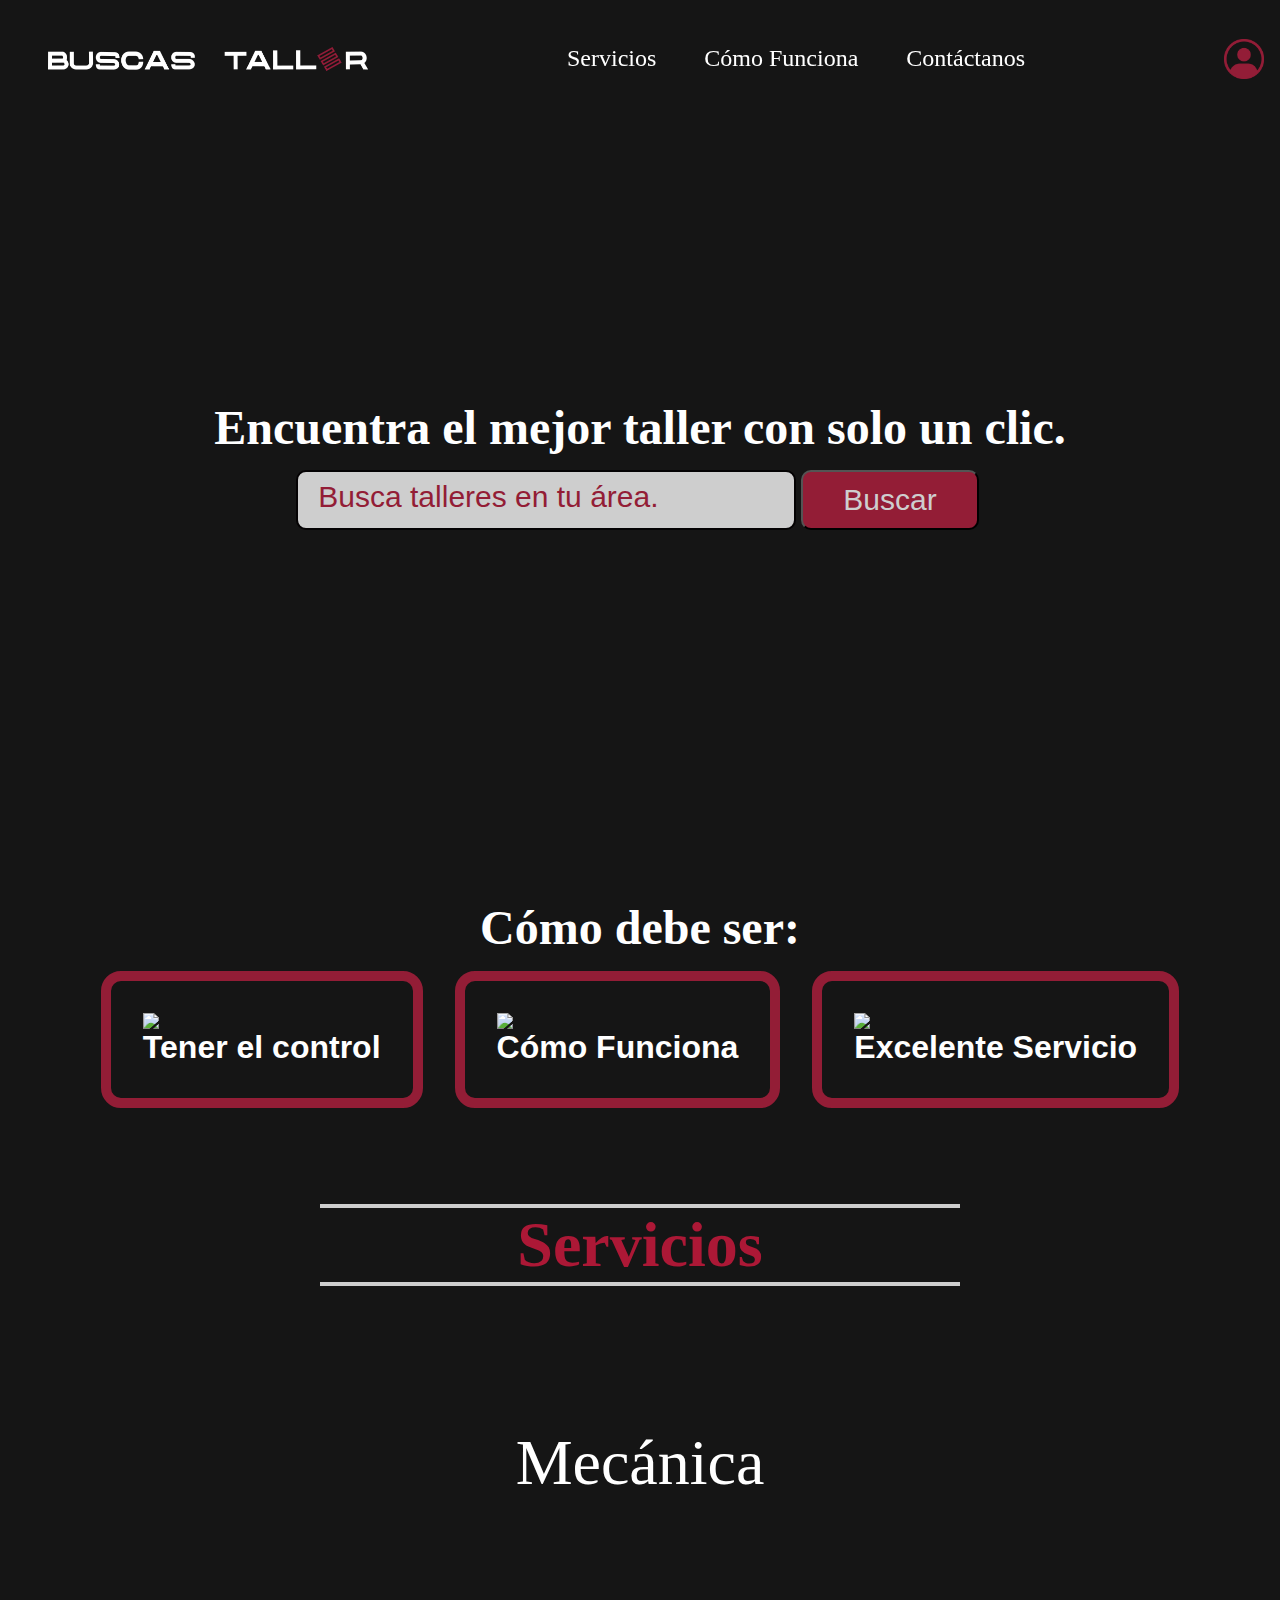
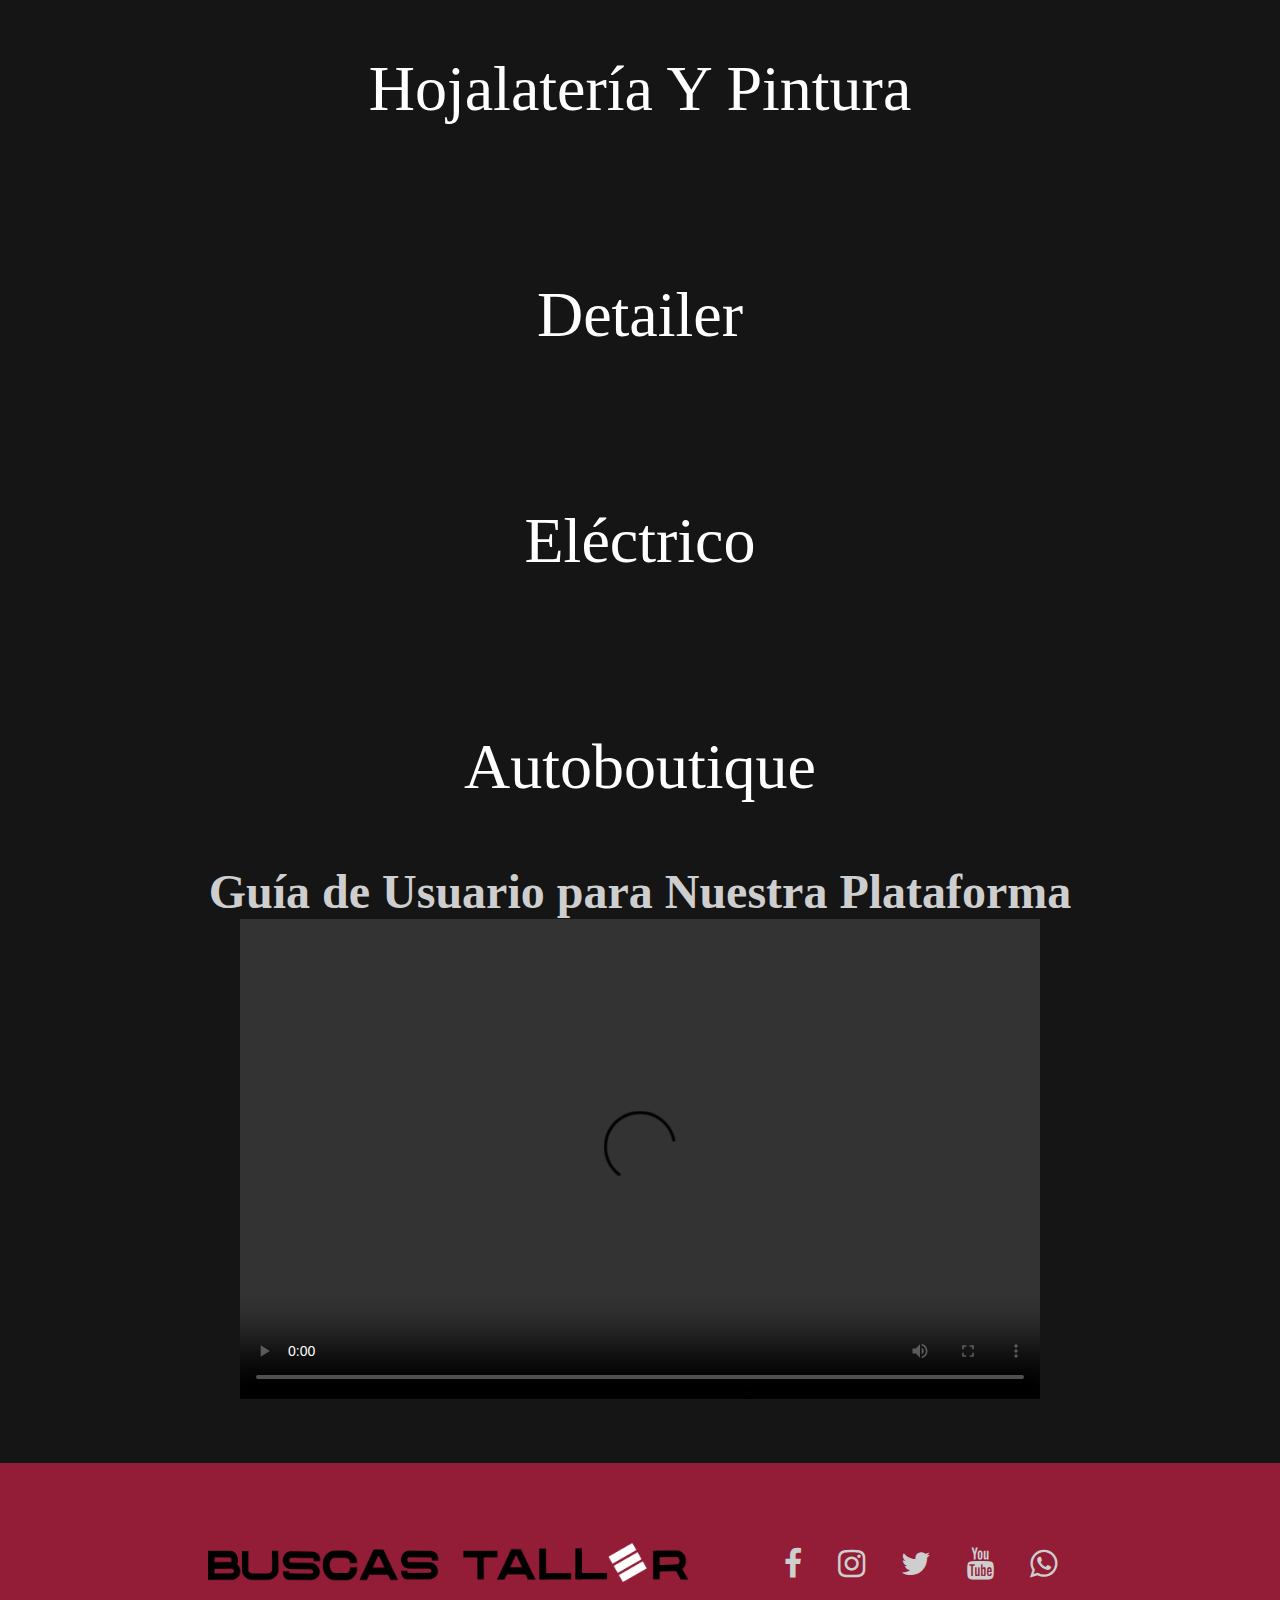
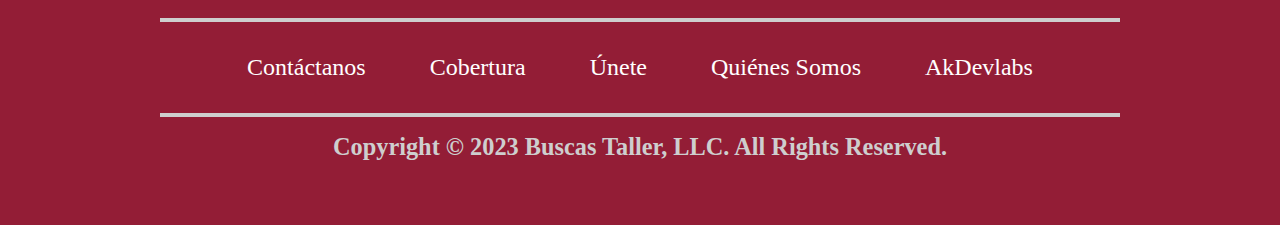
==== commit 81d7051d: "Add files via upload" ====
--- a/index.html
+++ b/index.html
@@ -63,7 +63,8 @@
                 
         
                 <div id="mySidenav" class="sidenav">
-                    <a href="javascript:void(0)" class="closebtn" onclick="closeNav()">&times;</a>
+                    <a href="javascript:void(0)" class="closebtn"
+                     id="closebtn" onclick="closeNav()">&times;</a>
                     <a href="#Ranking">Servicios</a>
                     <a href="#offering">Cómo Funciona</a>
                     <a href="index2.html">Contáctanos</a>
@@ -533,7 +534,7 @@
   function openNav() {
     document.getElementById("mySidenav").style.width = "250px";
   }
-  openNav()
+
   function closeNav() {
     document.getElementById("mySidenav").style.width = "0";
   }
--- a/Buscastaller.css
+++ b/Buscastaller.css
@@ -1886,7 +1886,7 @@
     margin: 2rem;
   }
   .Nav-Block-Logo a img{
-    width: 15rem;
+    width: 13rem;
    }
   .Mobiel-Nav-Header-Btn span{
     font-size: 1.5rem;
@@ -2252,7 +2252,7 @@
     display: none;
   }
   .footer-logo img{
-    width: 20rem;
+    width: 18rem;
   }
   .footerTop{
     gap: 5rem;
@@ -2269,15 +2269,15 @@
   }
   .footer-nav-links ul{
     display: flex;
-    flex-direction: column;
+    flex-direction: row;
     align-items: flex-start;
-    justify-content: center;
-    font-size: 1.3rem;
+    justify-content: left;
+    font-size: .9rem;
     margin: 2rem;
     list-style: none;
   }
   .footer-nav-links ul li{
-    margin: 0 2rem;
+    margin: 0 .2rem;
     display: flex;
   }
   .footer-nav-links a:link {
@@ -2292,6 +2292,6 @@
     justify-content:center;
     padding:1rem 0 ;
     color: #cecece;
-    font-size: 1rem;
+    font-size: .6rem;
   }
   }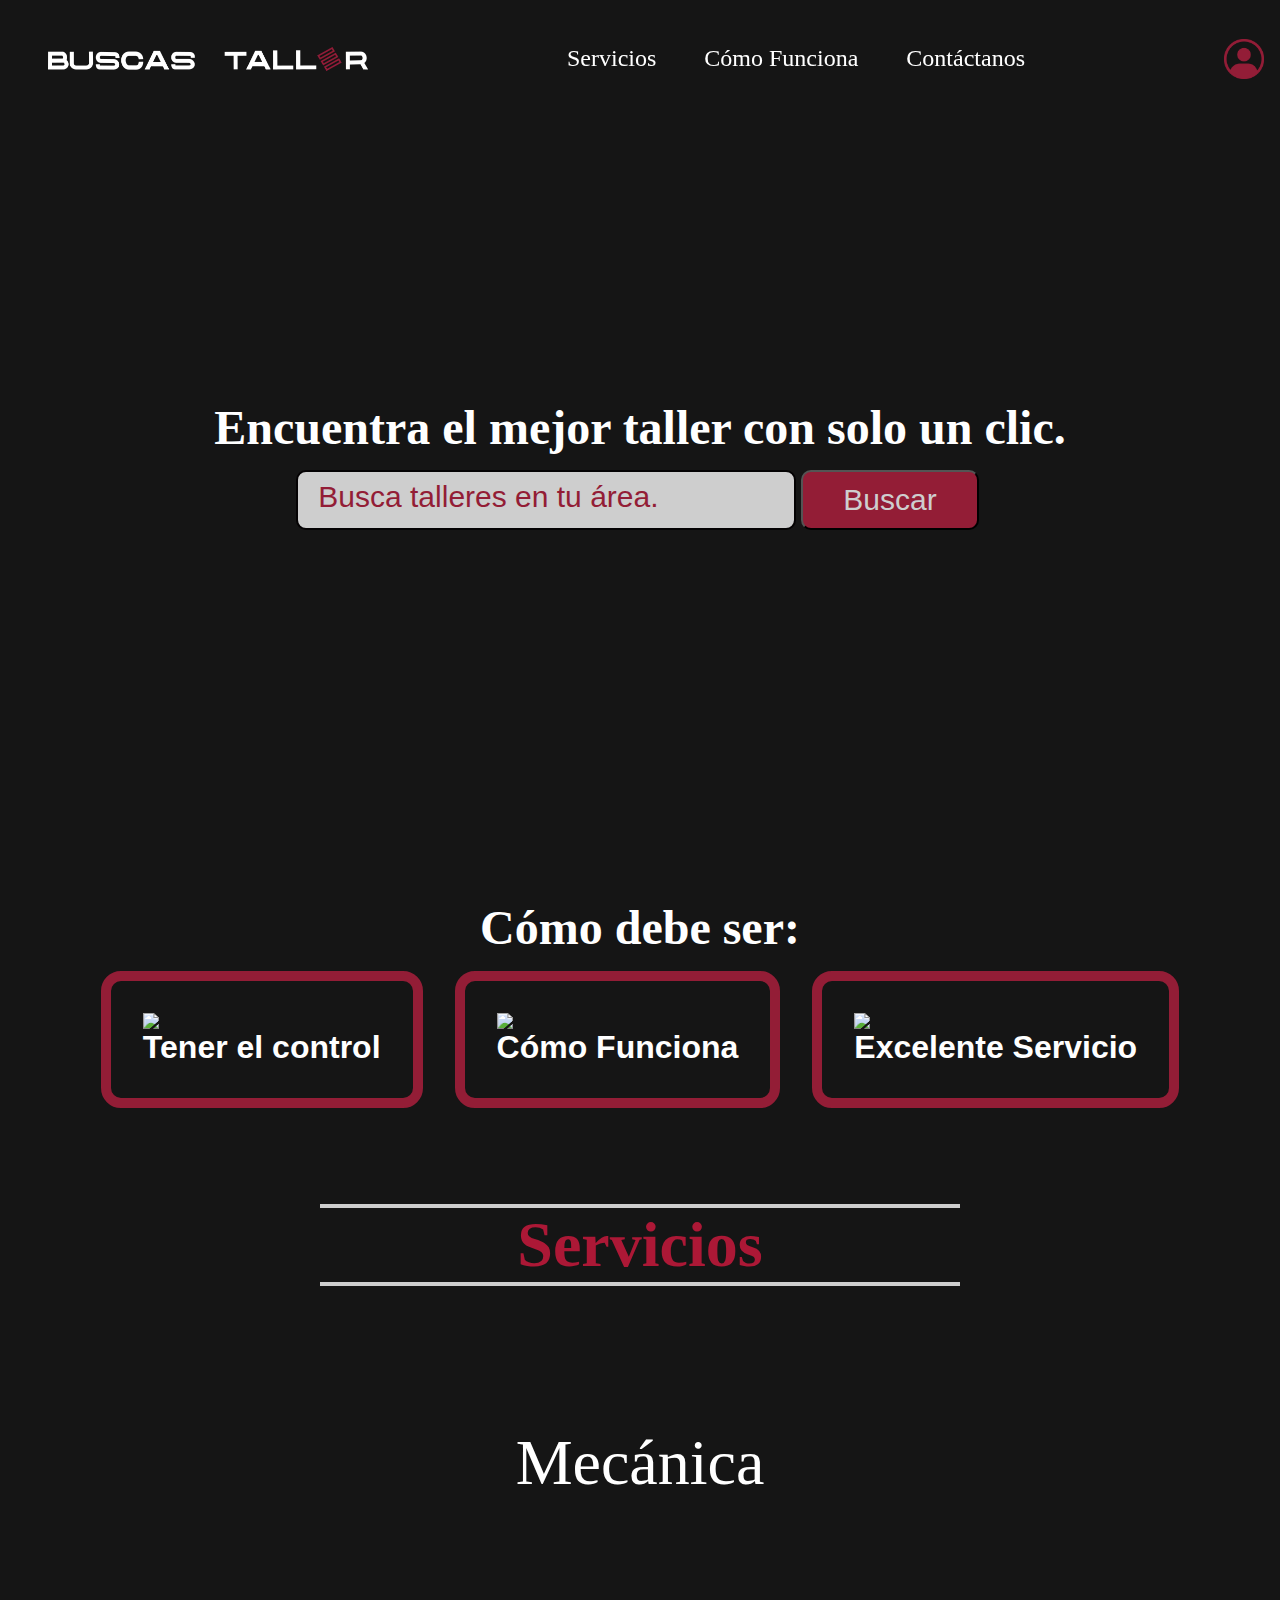
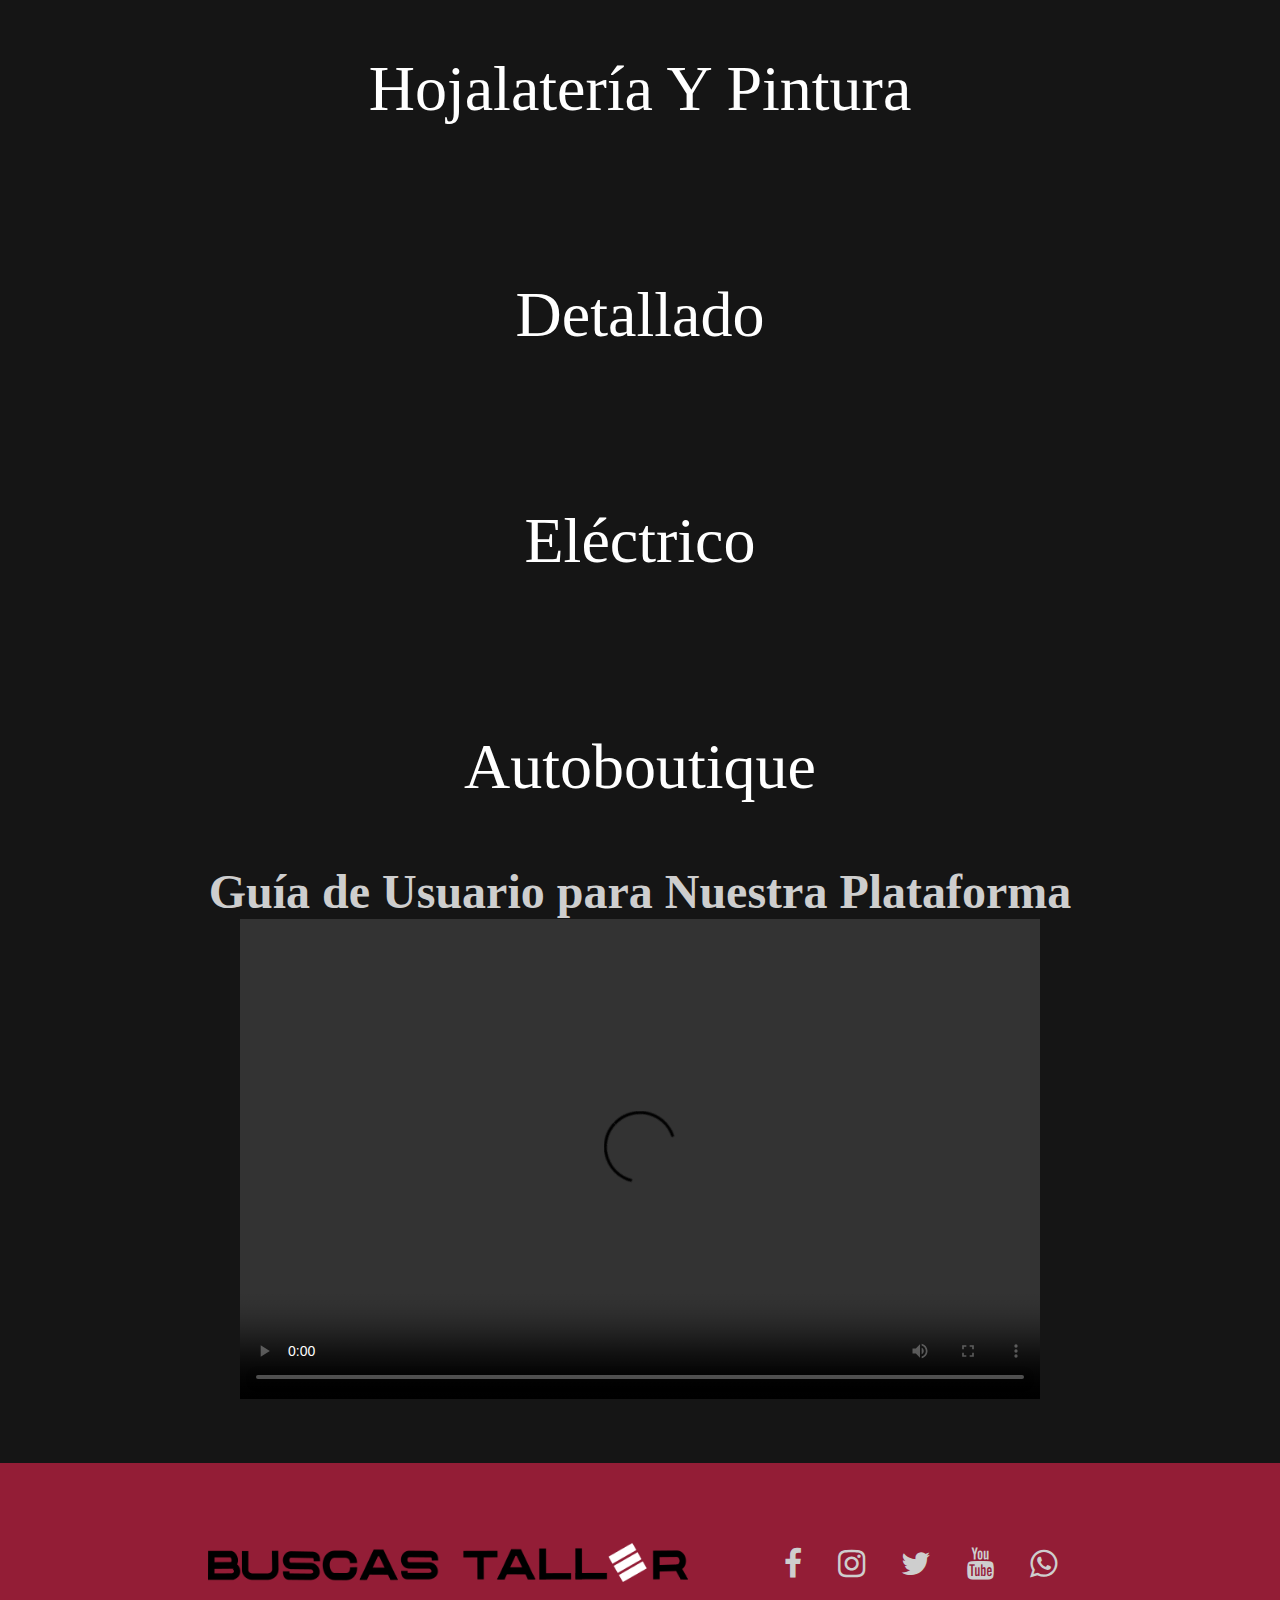
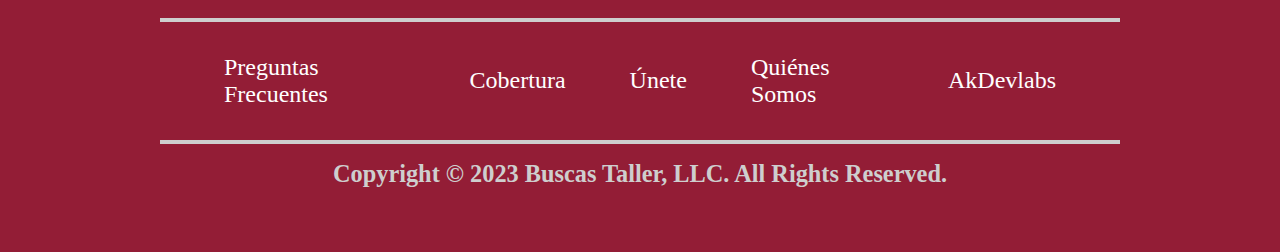
==== commit 6a9a82e5: "Add files via upload" ====
--- a/index.html
+++ b/index.html
@@ -416,7 +416,7 @@
         <div id="Detail-block">
             <div class="Ranking-BTN">
                 <div class="Rank-text">
-                    <a href="Index10.html">Detailer</a>
+                    <a href="Index10.html">Detallado</a>
                 </div>
             </div>
         </div>
@@ -483,7 +483,7 @@
      <section class="footer-nav-links" id="footer-nav-links">
          
             <ul>
-                <li><a href="index2.html">Contáctanos</a></li>
+                <li><a href="#">Preguntas Frecuentes</a></li>
                 <li><a href="#hero">Cobertura </a></li>
                 <li><a href="index13.html">Únete</a></li>
                 <li><a href="index11.html">Quiénes Somos</a></li>
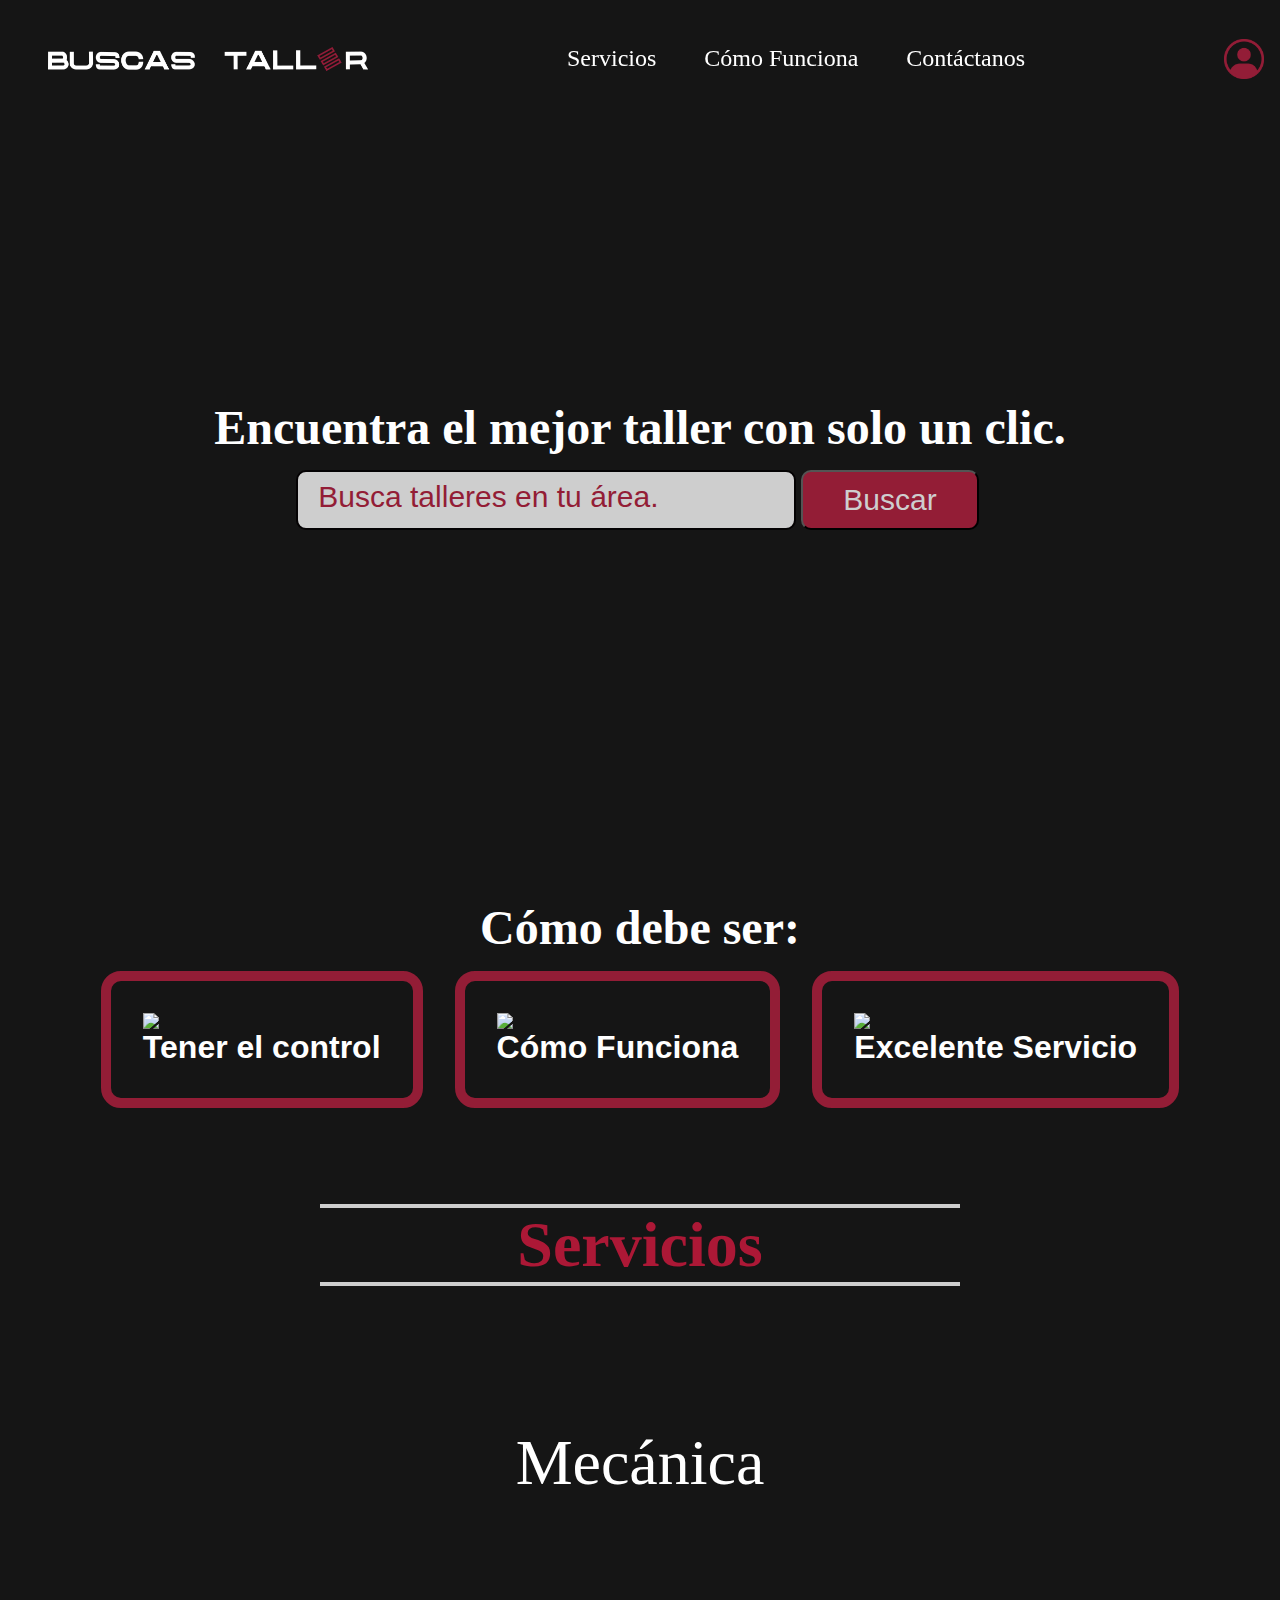
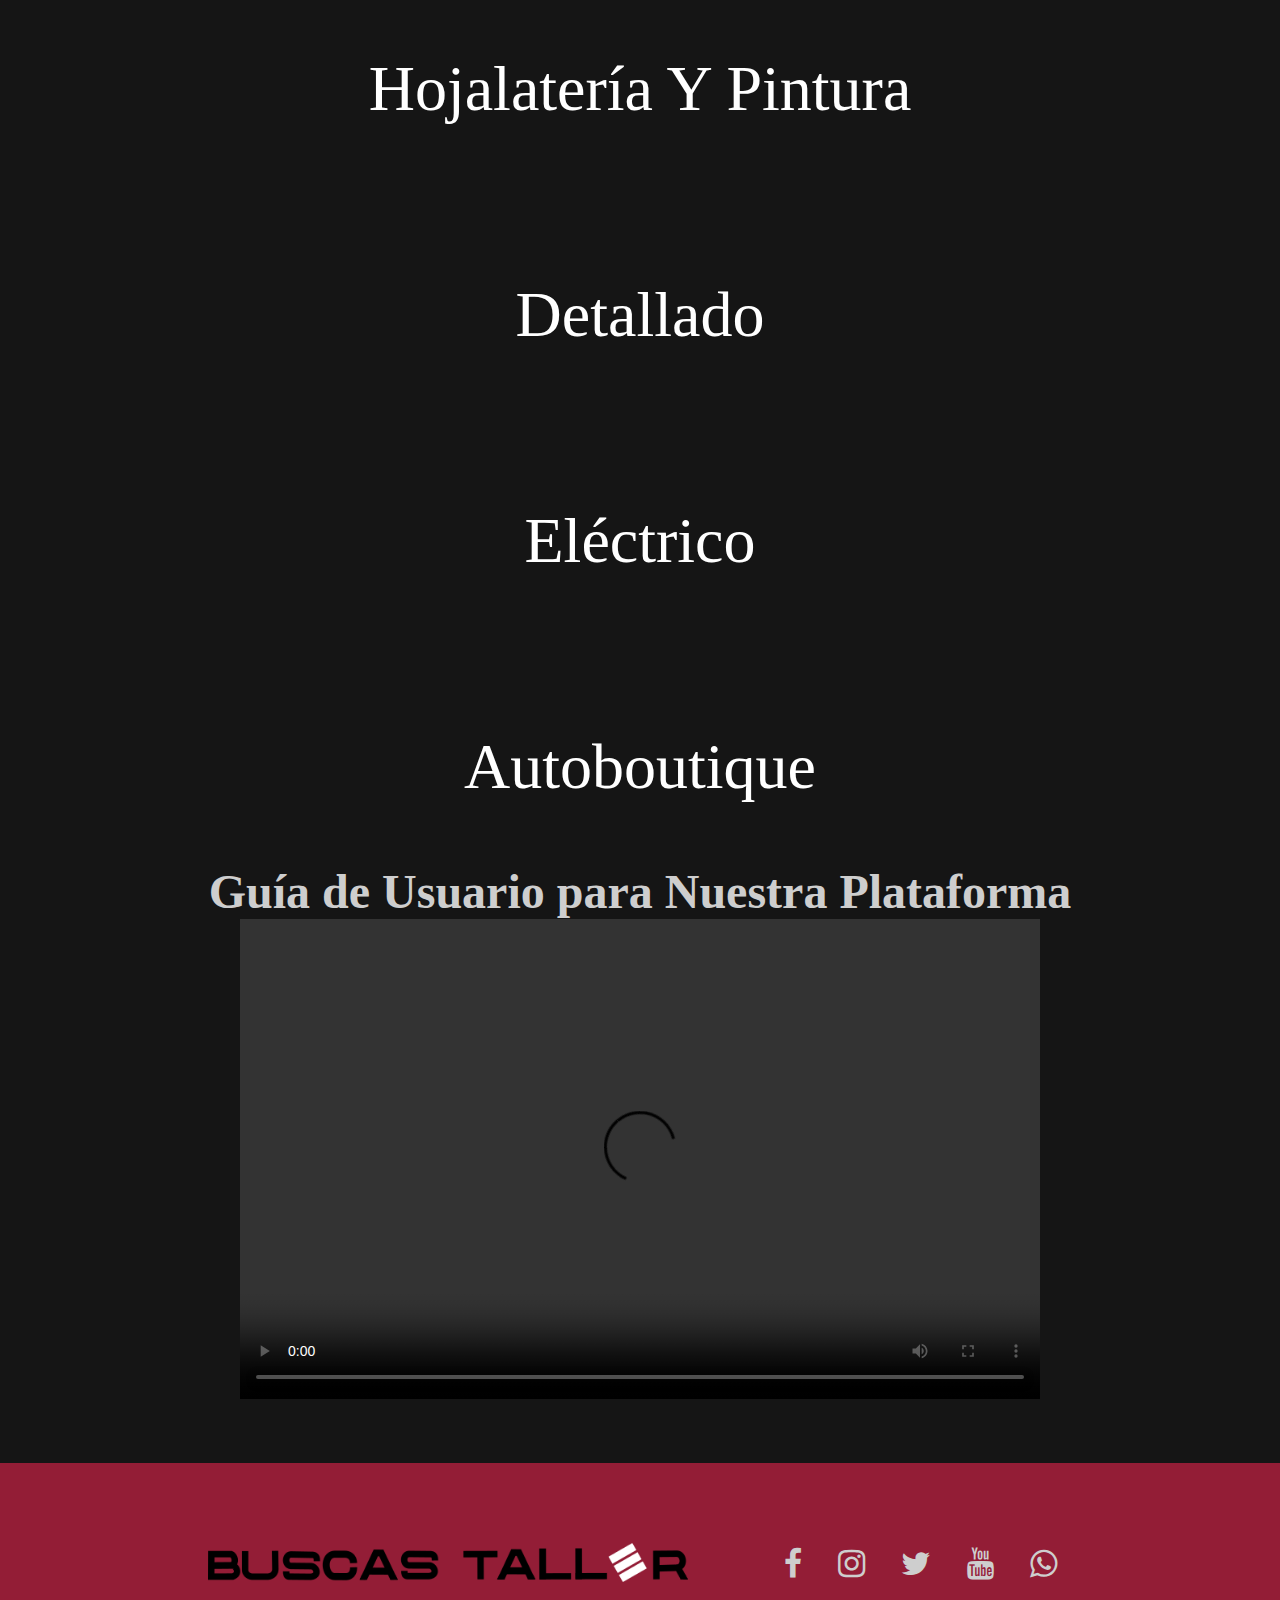
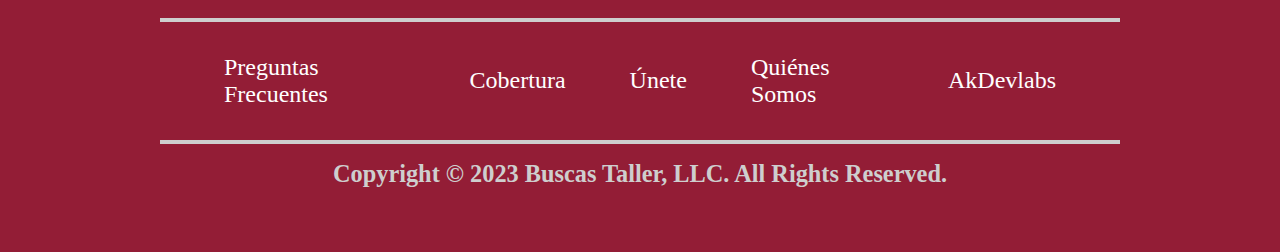
==== commit b9a9e58a: "Add files via upload" ====
--- a/index.html
+++ b/index.html
@@ -486,7 +486,7 @@
                 <li><a href="#">Preguntas Frecuentes</a></li>
                 <li><a href="#hero">Cobertura </a></li>
                 <li><a href="index13.html">Únete</a></li>
-                <li><a href="index11.html">Quiénes Somos</a></li>
+                <li><a href="index8.html">Quiénes Somos</a></li>
                 <li><a href="">AkDevlabs</a></li>
             </ul>  
             
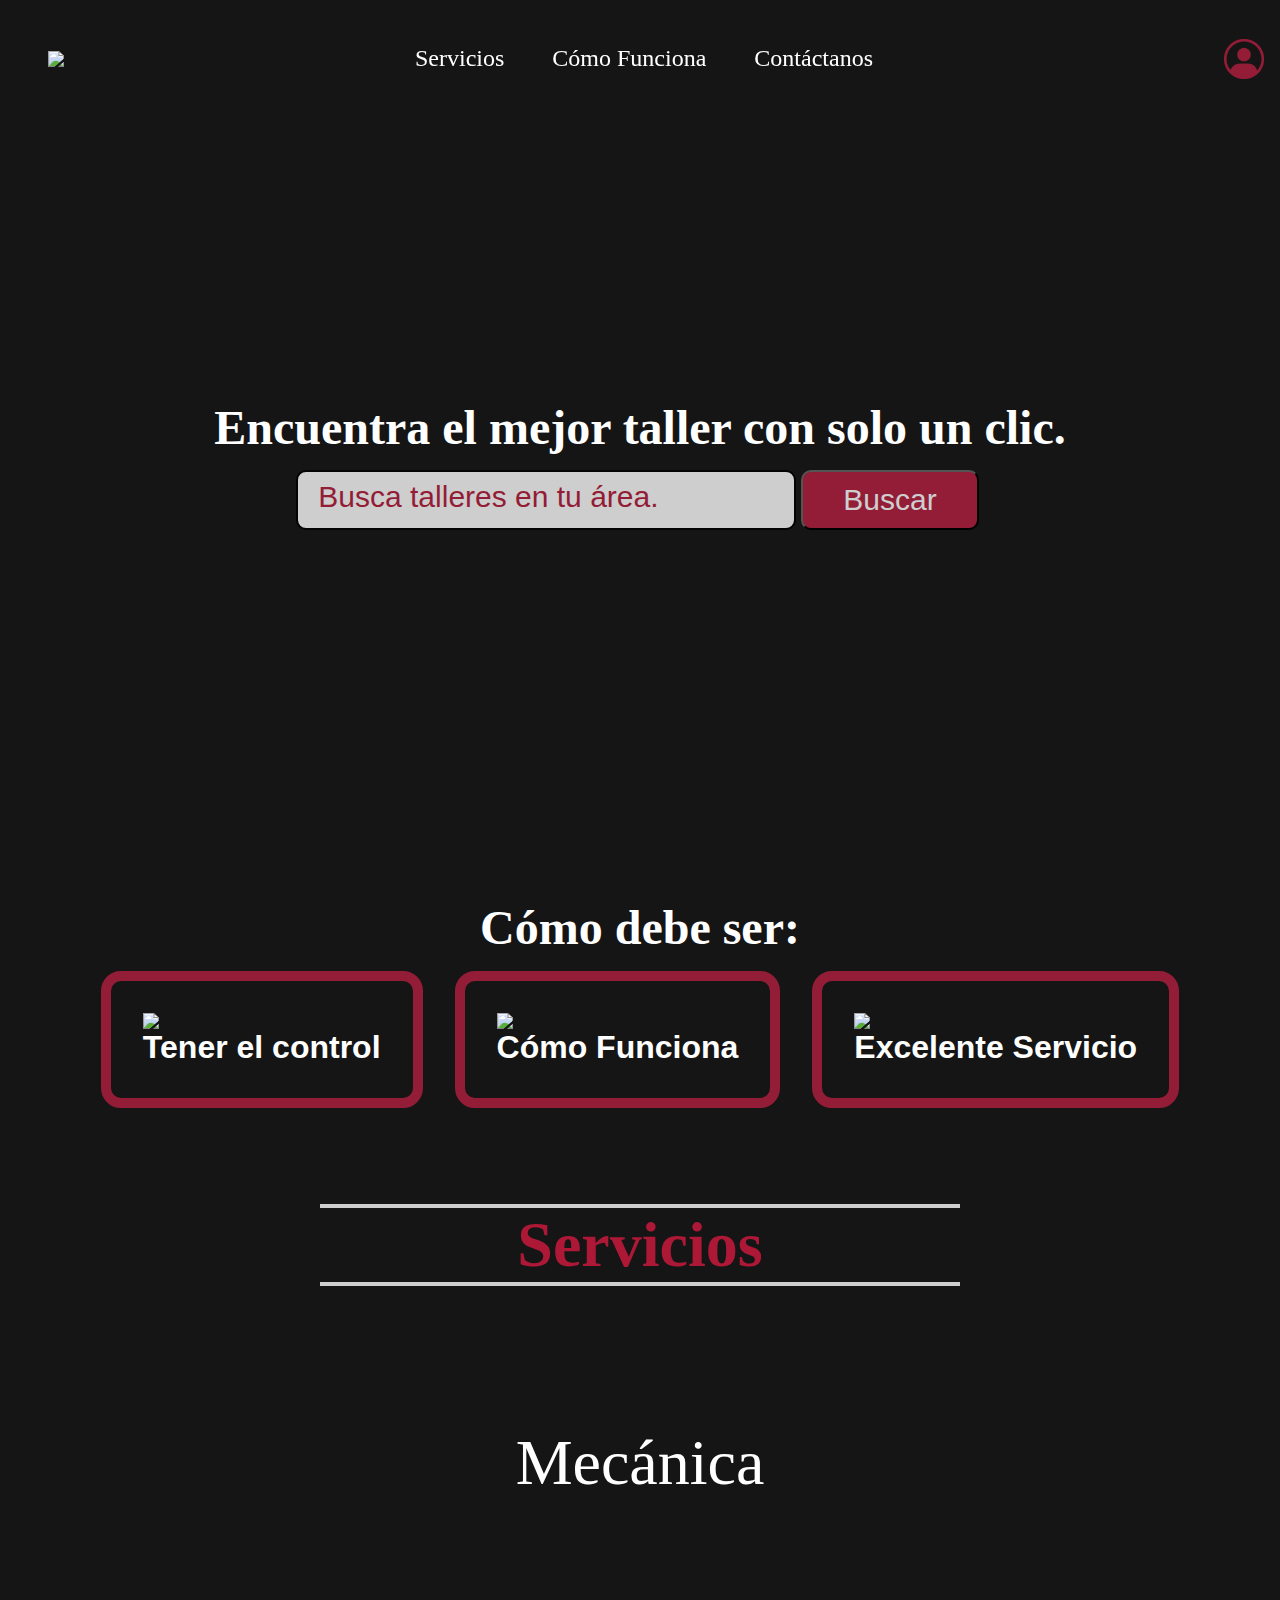
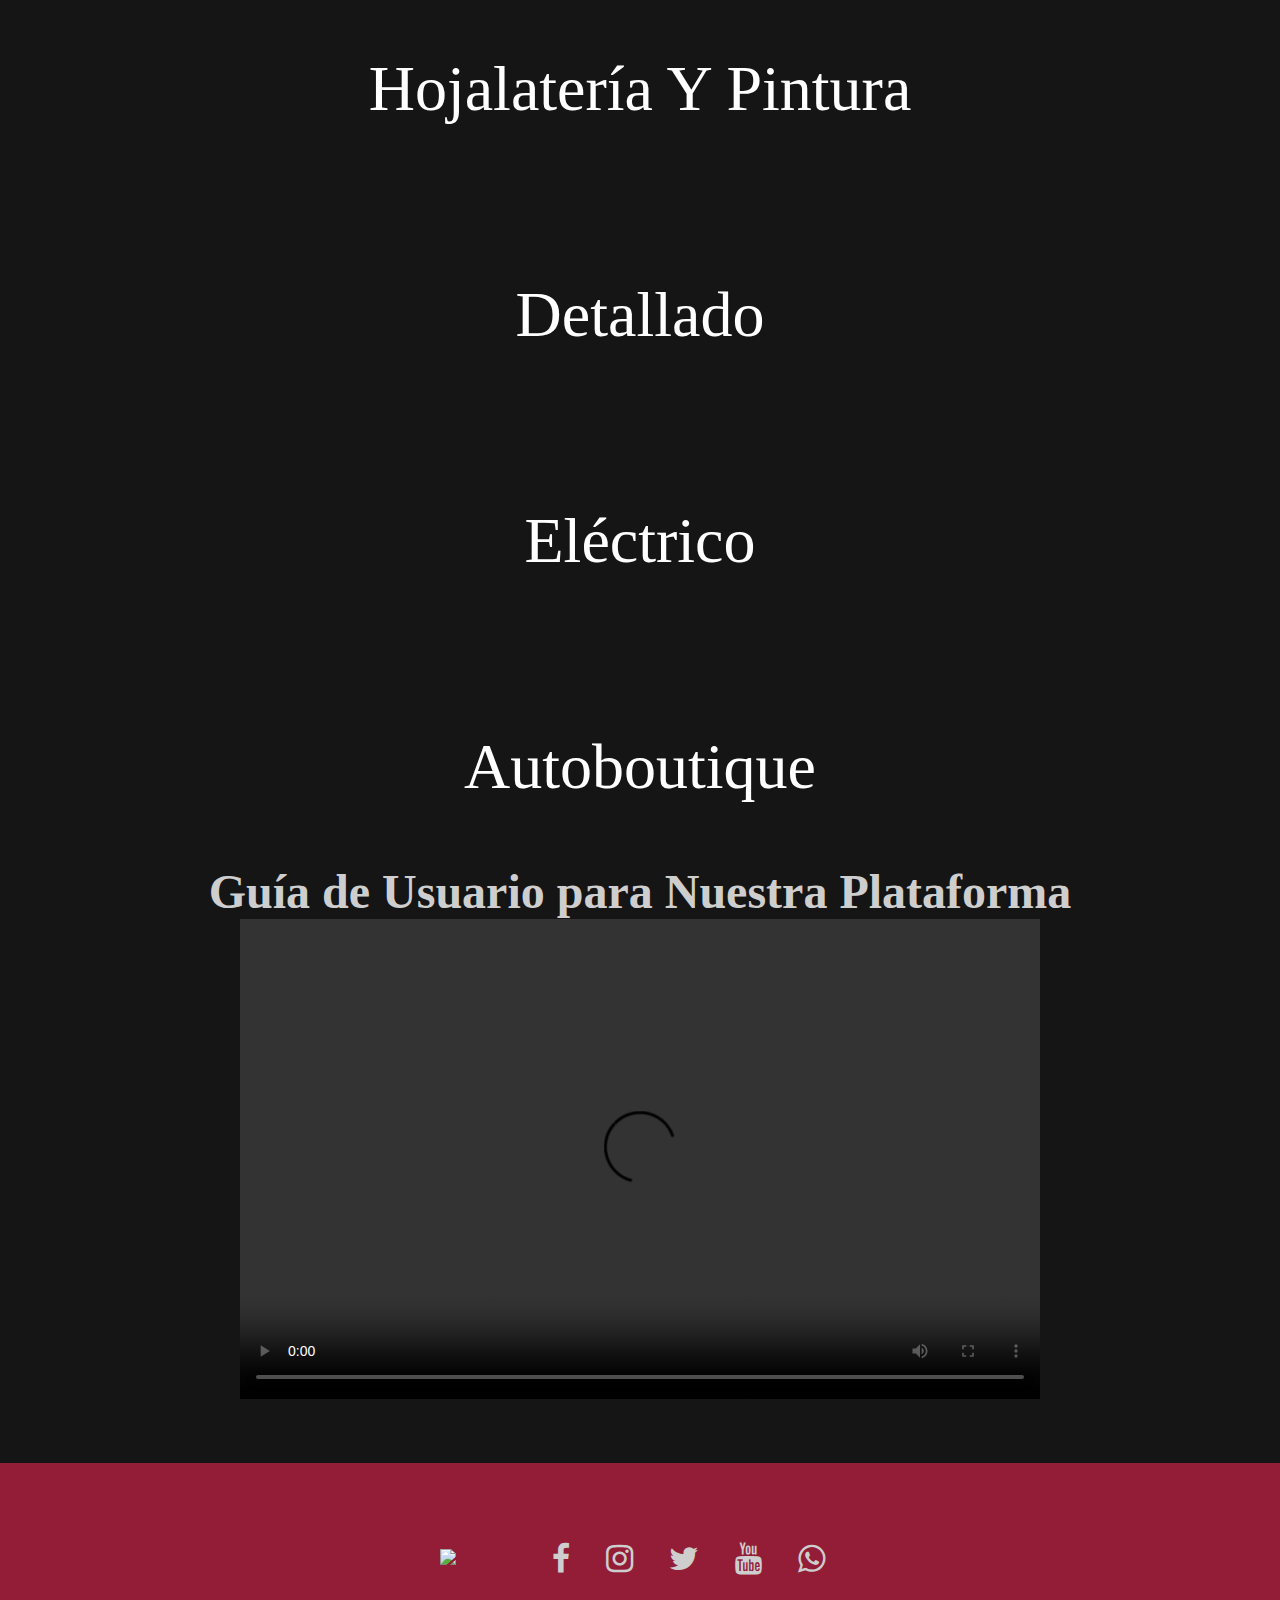
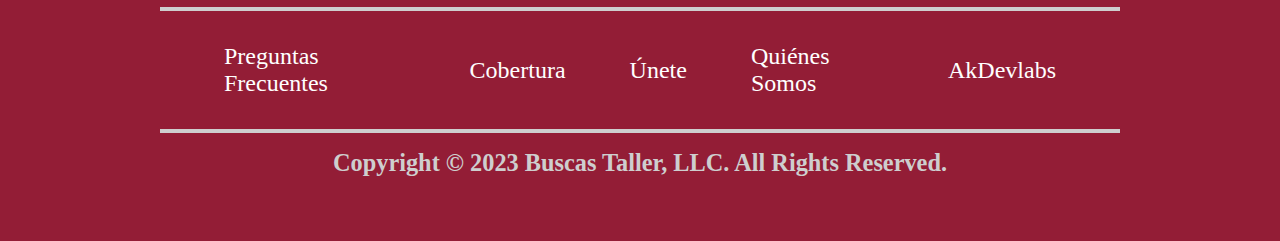
==== commit d20c3c32: "Add files via upload" ====
--- a/index.html
+++ b/index.html
@@ -27,7 +27,7 @@
             <div class="Nav-Block" id="nav-Block">
 
                 <div class="Nav-Block-Logo">
-                    <a href="#"><img   src="Logos/Full-Logo-White-Red-hollow.webp"></a>
+                    <a href="#"><img   src="Images\Logos\Full-Logo-White-Red-hollow.webp"></a>
                 </div>
 
                 <section class="nav-links" id="navLinks">
@@ -457,8 +457,7 @@
   <footer>
     <div class="footerTop">
         <div class="footer-logo">
-             <a> <img href="https://buscastaller.netlify.app" class="blackLogo" src="Logos\Full-Logo Black White.webp"></a>
-             <a> <img href="https://buscastaller.netlify.app" class="blackicon" src="images/logos/Icon-black.webp"></a>
+             <a> <img href="https://buscastaller.netlify.app" class="blackLogo" src="Images\Logos\Full-Logo Black White.webp"></a>
         </div>
 
         <div class="mediaIcons">
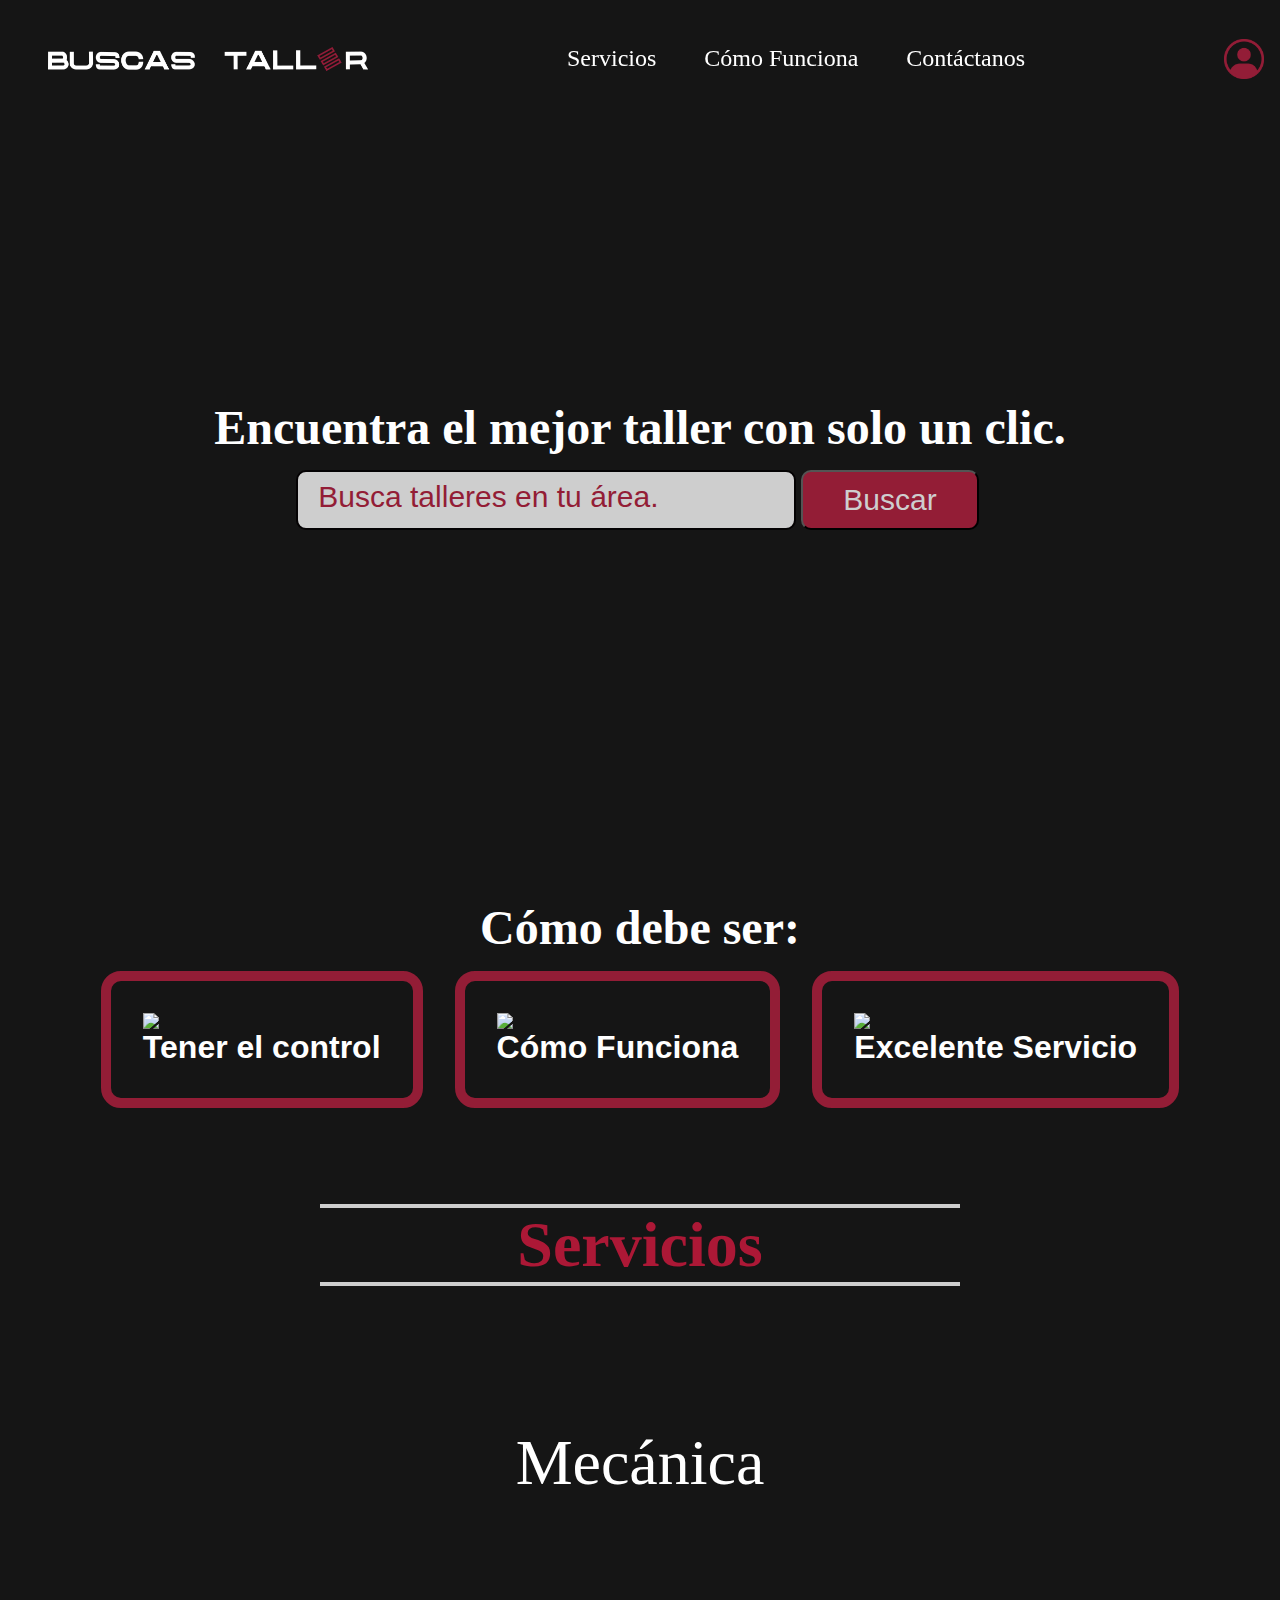
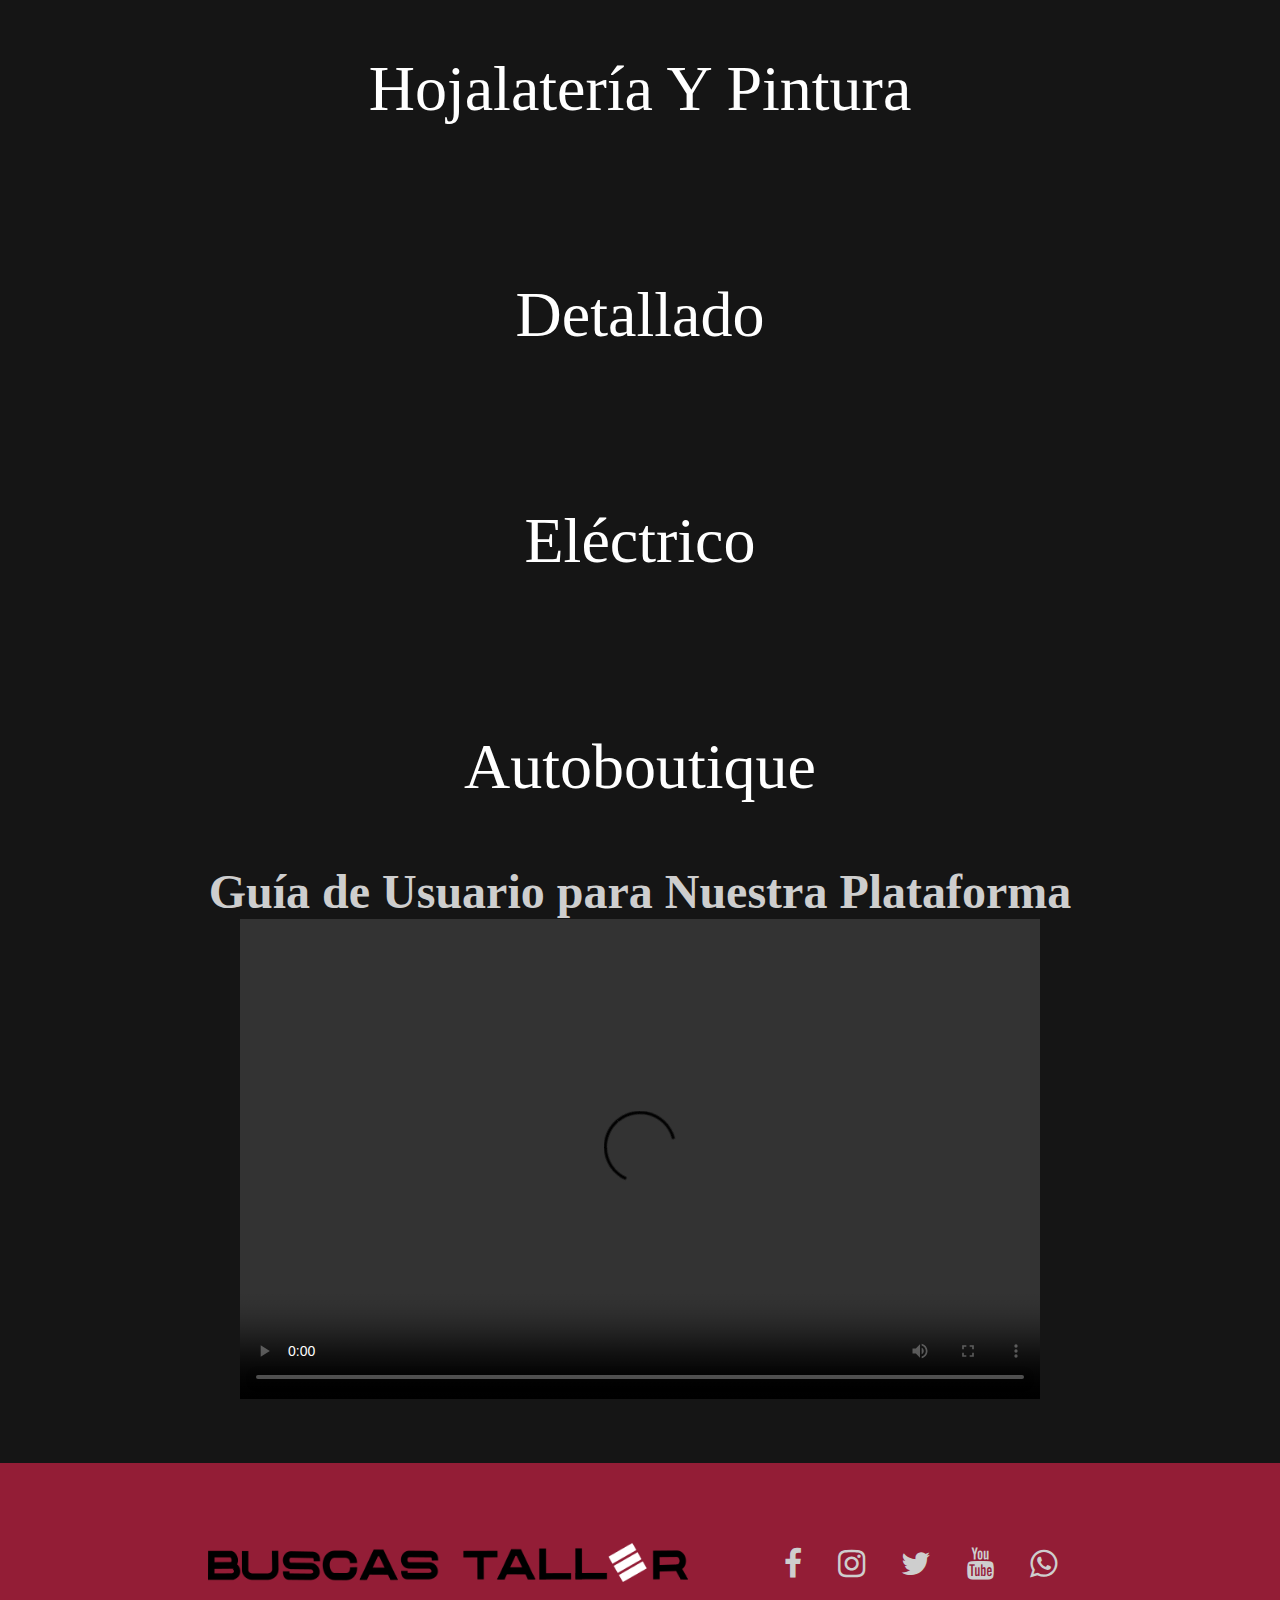
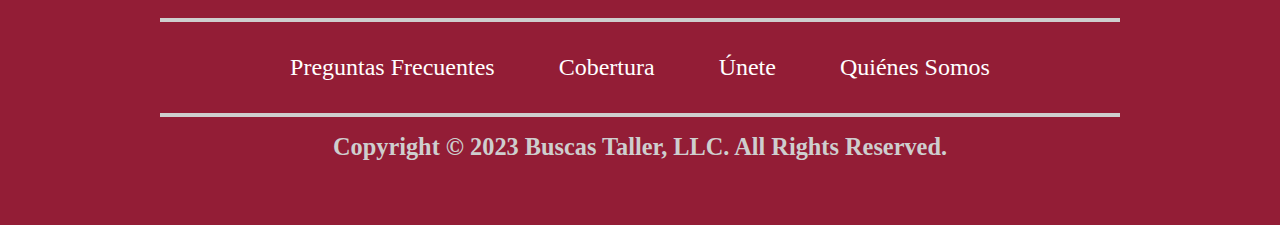
==== commit 26865568: "Add files via upload" ====
--- a/index.html
+++ b/index.html
@@ -18,7 +18,7 @@
   <meta name="viewport" content="width=device-width, initial-scale=1">
   <title>Buscastaller</title>
   <link rel="stylesheet" href="Buscastaller.css">
-  <link rel="shortcut icon" href="Logos/Simple-Icon-Red.webp">
+  <link rel="shortcut icon" href="Images\Logos/Simple-Icon-Red.webp">
 </head>
 <body>
   <header>
@@ -39,7 +39,7 @@
                 </section>
 
                 <div class="Nav-Block-Login">
-                    <a href="index4.html" target="_blank"><img src="Images\icons\login.webp" width="80px" margin ="auto"></a>
+                    <a href="index11.html" target="_blank"><img src="Images\icons\login.webp" width="80px" margin ="auto"></a>
                 </div>
                 
             
@@ -408,7 +408,7 @@
         <div id="Pintura-block">
             <div class="Ranking-BTN">
                 <div class="Rank-text">
-                    <a href="Index7.html">Hojalatería Y Pintura </a>
+                    <a href="Index4.html">Hojalatería Y Pintura </a>
                 </div>
             </div>
         </div>
@@ -416,7 +416,7 @@
         <div id="Detail-block">
             <div class="Ranking-BTN">
                 <div class="Rank-text">
-                    <a href="Index10.html">Detallado</a>
+                    <a href="Index5.html">Detallado</a>
                 </div>
             </div>
         </div>
@@ -424,7 +424,7 @@
         <div id="Electrico-block">
             <div class="Ranking-BTN">
                 <div class="Rank-text">
-                  <a href="Index8.html">Eléctrico </a>
+                  <a href="Index6.html">Eléctrico </a>
                 </div>
             </div>
         </div>
@@ -432,7 +432,7 @@
         <div id="Autoboutique-block">
             <div class="Ranking-BTN">
                 <div class="Rank-text">
-                    <a href="Index9.html">Autoboutique </a>
+                    <a href="Index7.html">Autoboutique </a>
                 </div>
         </div>
         </div>
@@ -482,11 +482,10 @@
      <section class="footer-nav-links" id="footer-nav-links">
          
             <ul>
-                <li><a href="#">Preguntas Frecuentes</a></li>
+                <li><a href="index12.html">Preguntas Frecuentes</a></li>
                 <li><a href="#hero">Cobertura </a></li>
-                <li><a href="index13.html">Únete</a></li>
+                <li><a href="index10.html">Únete</a></li>
                 <li><a href="index8.html">Quiénes Somos</a></li>
-                <li><a href="">AkDevlabs</a></li>
             </ul>  
             
             
--- a/Buscastaller.css
+++ b/Buscastaller.css
@@ -362,7 +362,23 @@
   color: #cecece;
   font-size: 1.3rem;
 }
-
+a:link {
+  color: #cecece;
+
+}
+
+a:visited {
+  color: #cecece;
+
+}
+
+a:hover {
+  color: #cecece;
+}
+
+a:active {
+  color: #cecece;
+}
 @media(max-width:1860px){
   /*----------- Hero-Block  --------------*/
 .Hero-Block{
